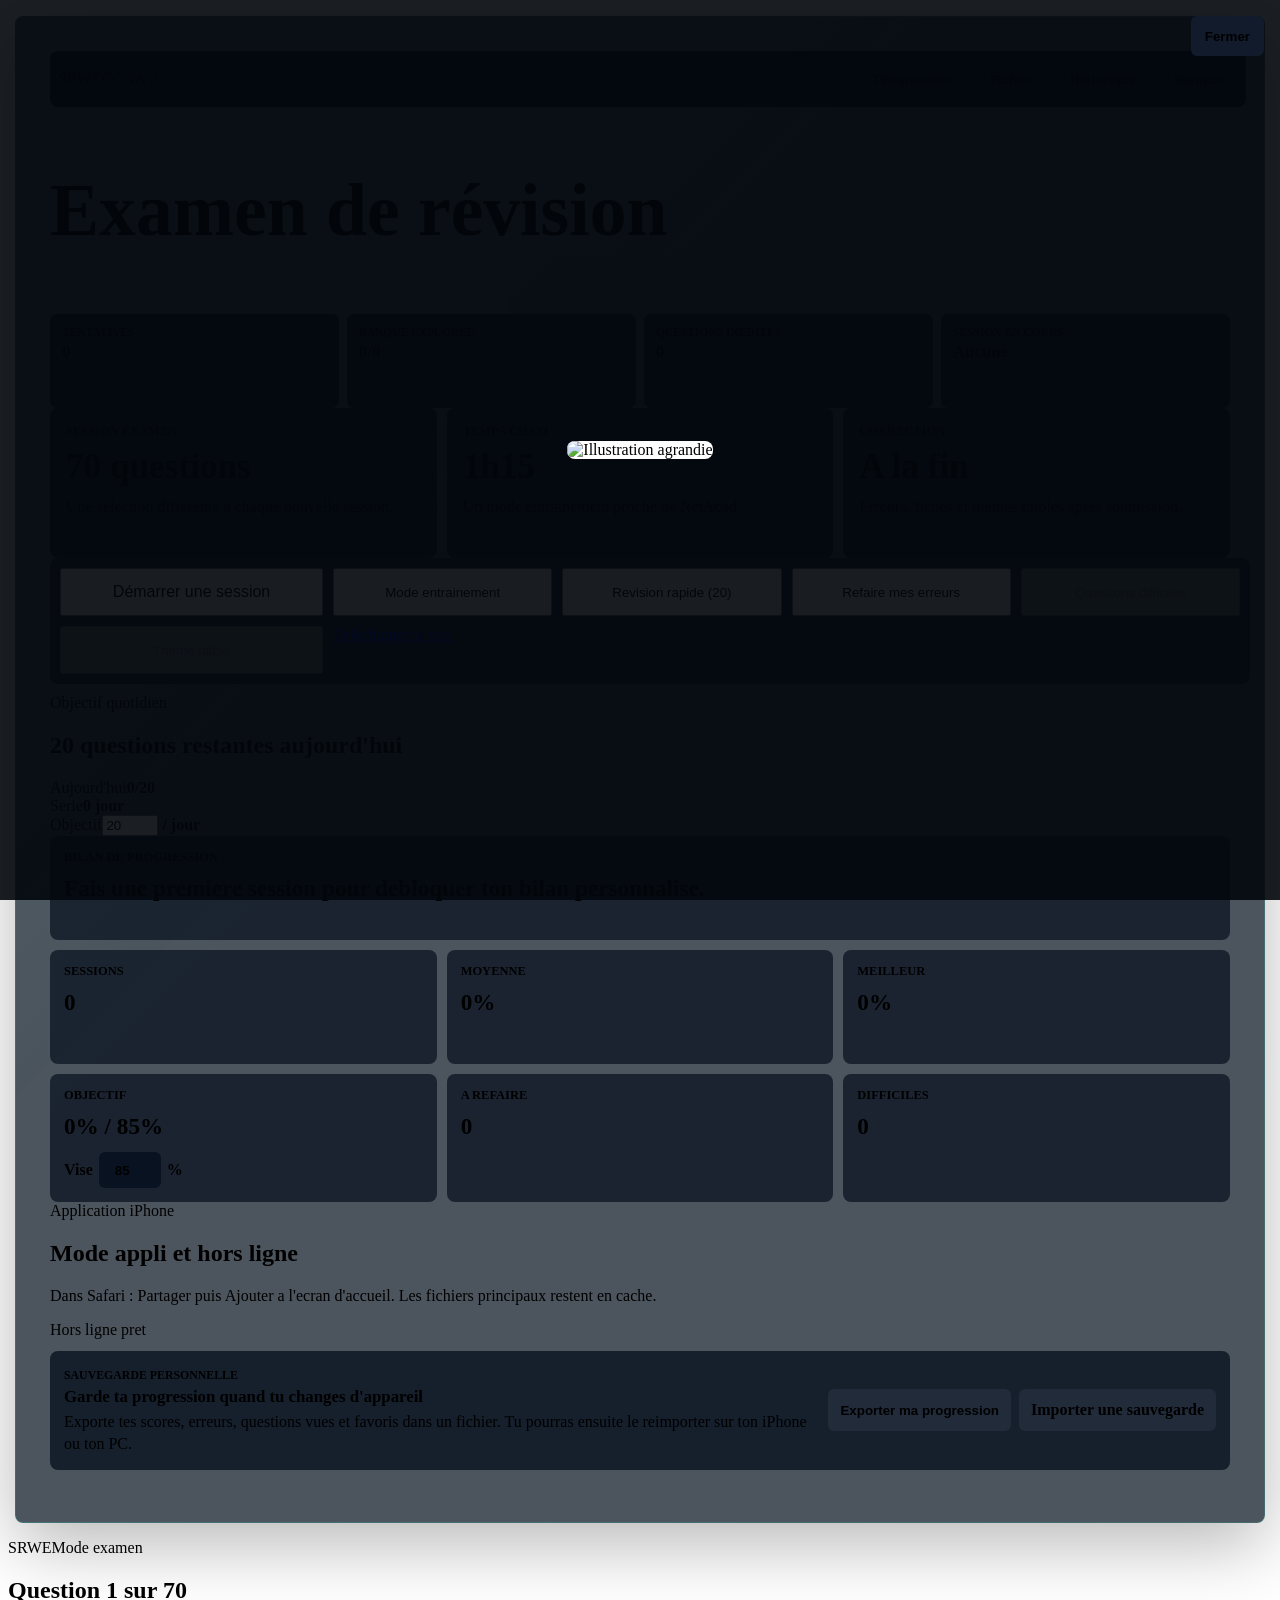
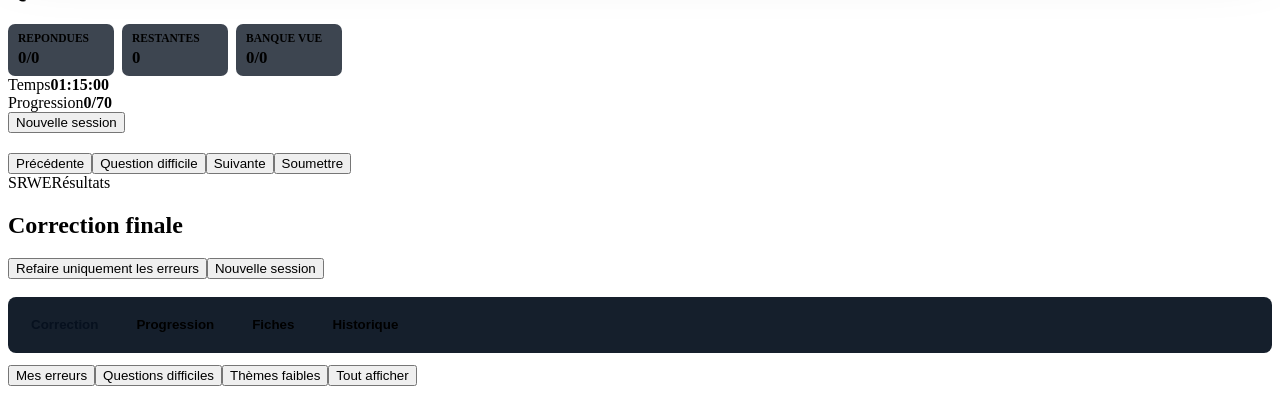
==== index.html @ 2e0839a2 "Force le nouveau calcul fiable du suivi" ====
<!doctype html><html lang="fr"><head><meta charset="utf-8"><meta name="viewport" content="width=device-width, initial-scale=1"><meta name="theme-color" content="#07111f"><meta name="apple-mobile-web-app-capable" content="yes"><meta name="apple-mobile-web-app-title" content="CCNA SRWE"><meta name="apple-mobile-web-app-status-bar-style" content="black-translucent"><title>CCNA 2 SRWE - Examen de r&eacute;vision</title><link rel="manifest" href="site.webmanifest"><link rel="apple-touch-icon" href="icon.svg"><link rel="icon" href="icon.svg" type="image/svg+xml"><link rel="stylesheet" href="styles.css?v=34"><link rel="stylesheet" href="enhance.css?v=34"><link rel="stylesheet" href="ux-polish.css?v=34"><link rel="stylesheet" href="mobile-history.css?v=34"><link rel="stylesheet" href="mobile-fix.css?v=34"><link rel="stylesheet" href="revision-pro.css?v=34"><link rel="stylesheet" href="training-mode.css?v=34"><link rel="stylesheet" href="top-nav.css?v=34"><link rel="stylesheet" href="theme-selector.css?v=34"><link rel="stylesheet" href="home-compact.css?v=34"><link rel="stylesheet" href="progress-dashboard.css?v=34"><link rel="stylesheet" href="exam-tracking.css?v=34"><link rel="stylesheet" href="question-frequency.css?v=34"><link rel="stylesheet" href="old-errors-history.css?v=34"><link rel="stylesheet" href="study-tools.css?v=34"></head><body><main class="app"><section id="startScreen" class="start-screen hidden"><div class="brand-row"><span class="brand-mark">SRWE</span><span>CCNA 2</span></div><h1>Examen de r&eacute;vision</h1><p id="bankSummary" class="muted"></p><div class="start-actions"><button id="startBtn" class="primary-action">D&eacute;marrer une session</button><button id="redoErrorsStartBtn" class="secondary-action">Refaire mes erreurs</button><button id="difficultStartBtn" class="secondary-action">Questions difficiles</button><button id="weakThemeStartBtn" class="secondary-action">Th&egrave;me faible</button><a class="download-action" href="ccna2-srwe-revisions-site.zip" download>T&eacute;l&eacute;charger le site</a></div><div id="learningDashboard" class="learning-dashboard"></div><div id="startHistory" class="history-panel"></div></section><section id="examShell" class="exam-shell hidden"><header class="topbar"><div><div class="brand-row compact"><span class="brand-mark">SRWE</span><span>Mode examen</span></div><h1 id="sessionTitle">Question 1 sur 70</h1><p id="sessionMode" class="mode-line"></p></div><div class="exam-stats" aria-label="Statistiques de session"><div class="stat"><span>Temps</span><strong id="timer">01:15:00</strong></div><div class="stat"><span>Progression</span><strong id="progressText">0/70</strong></div><button id="resetBtn" class="ghost-button">Nouvelle session</button></div></header><div class="progress-track" aria-hidden="true"><div id="progressFill" class="progress-fill"></div></div><div class="layout"><aside class="question-map" aria-label="Navigation des questions"><div id="questionGrid" class="question-grid"></div></aside><article class="question-panel"><div id="questionMeta" class="question-meta"></div><h2 id="questionText" class="question-text"></h2><div id="imageWrap" class="image-wrap"></div><div id="answerArea" class="answer-area"></div></article></div><footer class="bottombar"><button id="prevBtn" class="secondary-action">Pr&eacute;c&eacute;dente</button><button id="difficultBtn" class="flag-button" aria-pressed="false">Question difficile</button><button id="nextBtn" class="secondary-action">Suivante</button><button id="submitBtn" class="primary-action">Soumettre</button></footer></section><section id="resultScreen" class="result-screen hidden"><header class="result-header"><div><div class="brand-row compact"><span class="brand-mark">SRWE</span><span>R&eacute;sultats</span></div><h1>Correction finale</h1></div><div class="result-actions"><button id="redoWrongBtn" class="secondary-action">Refaire uniquement les erreurs</button><button id="newFromResultsBtn" class="primary-action">Nouvelle session</button></div></header><div id="scoreBoard" class="score-board"></div><div id="globalStats" class="theme-stats"></div><div id="themeStats" class="theme-stats"></div><div id="historyPanel" class="history-panel"></div><div class="result-tabs" role="tablist" aria-label="Filtres de correction"><button class="tab-button active" data-filter="wrong">Mes erreurs</button><button class="tab-button" data-filter="difficult">Questions difficiles</button><button class="tab-button" data-filter="themeWeak">Th&egrave;mes faibles</button><button class="tab-button" data-filter="all">Tout afficher</button></div><div id="resultsList" class="results-list"></div></section></main><div id="imageModal" class="image-modal hidden" role="dialog" aria-modal="true" aria-label="Agrandissement de l'illustration"><button id="imageModalClose" class="modal-close">Fermer</button><img id="imageModalImg" alt="Illustration agrandie"></div><script src="questions.js?v=34"></script><script src="app.js?v=34"></script><script src="enhance.js?v=34"></script><script src="launch-fix.js?v=34"></script><script src="home-button.js?v=34"></script><script src="ux-polish.js?v=34"></script><script src="revision-pro.js?v=34"></script><script src="training-mode.js?v=34"></script><script src="top-nav.js?v=34"></script><script src="theme-selector.js?v=34"></script><script src="home-compact.js?v=34"></script><script src="progress-dashboard.js?v=34"></script><script src="coverage-repair.js?v=37"></script><script src="exam-tracking.js?v=37"></script><script src="question-frequency.js?v=37"></script><script src="old-errors-history.js?v=34"></script><script src="study-tools.js?v=35"></script><script src="force-home.js?v=34"></script></body></html>
---- enhance.css ----
.start-screen {
  width: min(1180px, calc(100% - 20px));
  min-height: auto;
  margin: 16px auto;
  padding: clamp(18px, 4vw, 34px);
  align-content: start;
  justify-items: stretch;
  gap: 14px;
  border: 1px solid rgba(42, 212, 199, 0.18);
  border-radius: 8px;
  background:
    linear-gradient(135deg, rgba(42, 212, 199, 0.09), transparent 42%),
    rgba(8, 18, 31, 0.72);
  box-shadow: 0 22px 70px rgba(0, 0, 0, 0.28);
}

.start-screen .brand-row {
  justify-content: space-between;
}

.start-screen h1 {
  max-width: 780px;
  font-size: clamp(2.2rem, 6vw, 4.6rem);
}

.start-screen .muted {
  max-width: 760px;
  font-size: 1.02rem;
  line-height: 1.55;
}

.home-intro {
  display: grid;
  grid-template-columns: repeat(3, minmax(0, 1fr));
  gap: 10px;
  width: 100%;
}

.home-intro-card {
  min-height: 118px;
  padding: 16px;
  border-radius: 8px;
  border: 1px solid var(--line-soft);
  background: rgba(7, 17, 31, 0.78);
}

.home-intro-card span {
  display: block;
  color: var(--accent);
  font-size: 0.78rem;
  font-weight: 900;
  text-transform: uppercase;
}

.home-intro-card strong {
  display: block;
  margin-top: 8px;
  font-size: clamp(1.35rem, 3vw, 2.2rem);
}

.home-intro-card p {
  margin: 8px 0 0;
  color: var(--muted);
  line-height: 1.45;
}

.start-actions {
  display: grid;
  grid-template-columns: minmax(210px, 1.2fr) repeat(4, minmax(150px, 1fr));
  width: 100%;
  gap: 10px;
  padding: 10px;
  border-radius: 8px;
  border: 1px solid var(--line-soft);
  background: rgba(7, 17, 31, 0.62);
}

.start-actions > * {
  justify-content: center;
  min-height: 48px;
}

.start-actions .primary-action {
  font-size: 1rem;
}

.learning-dashboard {
  display: grid;
  grid-template-columns: repeat(3, minmax(0, 1fr));
  gap: 10px;
  width: 100%;
  margin: 0;
}

.learning-dashboard:empty {
  display: none;
}

.dashboard-card {
  min-height: 86px;
  padding: 14px;
  border-radius: 8px;
  background: rgba(14, 22, 36, 0.78);
  border: 1px solid var(--line-soft);
}

.dashboard-card.wide {
  grid-column: 1 / -1;
  min-height: 76px;
}

.dashboard-card span {
  display: block;
  color: var(--muted);
  font-size: 0.78rem;
  font-weight: 800;
  text-transform: uppercase;
}

.dashboard-card strong {
  display: block;
  margin-top: 8px;
  line-height: 1.35;
  font-size: clamp(1rem, 2vw, 1.45rem);
}

.goal-card label {
  display: flex;
  align-items: center;
  gap: 6px;
  margin-top: 10px;
  color: var(--muted);
  font-weight: 800;
}

.goal-card input {
  width: 58px;
  min-height: 34px;
  border-radius: 6px;
  border: 1px solid var(--line);
  color: var(--text);
  background: rgba(7, 17, 31, 0.88);
  text-align: center;
  font-weight: 900;
}

.section-title {
  grid-column: 1 / -1;
  margin: 0 0 4px;
  color: var(--text);
  font-size: 1rem;
  font-weight: 900;
}

.theme-stats .muted {
  grid-column: 1 / -1;
  margin: 0;
}

.history-row {
  grid-template-columns: minmax(150px, 1fr) minmax(110px, 180px) minmax(90px, auto) auto;
}

.study-shell {
  width: 100%;
  margin: 18px 0;
}

.study-nav {
  position: sticky;
  top: 0;
  z-index: 5;
  display: flex;
  gap: 8px;
  padding: 8px;
  margin-bottom: 12px;
  overflow-x: auto;
  border-radius: 8px;
  border: 1px solid var(--line-soft);
  background: rgba(7, 17, 31, 0.94);
  backdrop-filter: blur(12px);
}

.study-nav button {
  min-height: 40px;
  padding: 0 14px;
  border-radius: 6px;
  border: 1px solid transparent;
  color: var(--muted);
  background: transparent;
  font-weight: 900;
  white-space: nowrap;
}

.study-nav button.active {
  color: #07111f;
  background: var(--accent);
}

.study-page {
  display: none;
}

.study-page.active {
  display: block;
}

.study-page > .score-board,
.study-page > .theme-stats,
.study-page > .history-panel {
  width: 100%;
  margin: 0 0 12px;
}

.theme-chart,
.revision-panel {
  width: 100%;
  margin: 12px 0;
  padding: 14px;
  border-radius: 8px;
  background: rgba(8, 18, 31, 0.78);
  border: 1px solid var(--line-soft);
}

.theme-chart-head {
  display: flex;
  align-items: center;
  justify-content: space-between;
  gap: 10px;
  margin-bottom: 10px;
}

.theme-chart-head span {
  color: var(--muted);
  font-weight: 900;
}

.chart-row {
  display: grid;
  grid-template-columns: minmax(130px, 190px) minmax(150px, 1fr) 54px;
  align-items: center;
  gap: 12px;
  padding: 9px 0;
}

.chart-label {
  display: flex;
  justify-content: space-between;
  gap: 8px;
  color: var(--muted);
}

.chart-label strong {
  color: var(--text);
}

.chart-track {
  position: relative;
  height: 12px;
  overflow: hidden;
  border-radius: 999px;
  background: rgba(148, 163, 184, 0.16);
}

.chart-track i,
.chart-track b {
  position: absolute;
  top: 0;
  bottom: 0;
}

.chart-track i {
  left: 0;
  border-radius: inherit;
  background: linear-gradient(90deg, var(--accent), #7dd3fc);
}

.chart-track b {
  width: 2px;
  background: rgba(255, 255, 255, 0.72);
}

.chart-percent {
  text-align: right;
  font-weight: 900;
}

.chart-row.goal-ok .chart-percent {
  color: var(--good);
}

.revision-grid {
  display: grid;
  grid-template-columns: repeat(2, minmax(0, 1fr));
  gap: 10px;
  margin-top: 10px;
}

.revision-card {
  padding: 12px;
  border-radius: 8px;
  border: 1px solid var(--line-soft);
  background: rgba(14, 22, 36, 0.82);
}

.revision-card-head {
  display: flex;
  align-items: center;
  justify-content: space-between;
  gap: 8px;
}

.revision-card-head span {
  display: block;
  color: var(--accent);
  font-size: 0.76rem;
  font-weight: 900;
  text-transform: uppercase;
}

.revision-card-head em {
  padding: 4px 8px;
  border-radius: 999px;
  color: var(--warn);
  background: rgba(255, 204, 102, 0.1);
  font-size: 0.74rem;
  font-style: normal;
  font-weight: 900;
}

.revision-card strong {
  display: block;
  margin-top: 8px;
  line-height: 1.35;
}

.revision-card details {
  margin: 10px 0;
}

.revision-card summary {
  color: var(--muted);
  cursor: pointer;
  font-weight: 900;
}

.revision-card p {
  color: var(--muted);
  line-height: 1.45;
}

.revision-card div {
  display: flex;
  flex-wrap: wrap;
  gap: 8px;
}

.revision-card button {
  min-height: 34px;
  padding: 0 10px;
  border-radius: 6px;
  color: var(--text);
  background: rgba(30, 41, 59, 0.8);
  border: 1px solid var(--line);
  font-weight: 900;
}

.revision-card button.active {
  color: #07111f;
  background: var(--accent);
}

.question-image {
  cursor: zoom-in;
}

.image-modal {
  position: fixed;
  inset: 0;
  z-index: 20;
  display: grid;
  place-items: center;
  padding: 18px;
  background: rgba(3, 7, 13, 0.9);
}

.image-modal img {
  max-width: 96vw;
  max-height: 90vh;
  object-fit: contain;
  background: #fff;
  border-radius: 8px;
}

.modal-close {
  position: fixed;
  top: 16px;
  right: 16px;
  min-height: 40px;
  padding: 0 14px;
  border-radius: 6px;
  color: var(--text);
  background: rgba(18, 29, 45, 0.96);
  border: 1px solid var(--line);
  font-weight: 800;
}

.delete-history {
  min-height: 34px;
  padding: 0 10px;
  border-radius: 6px;
  color: var(--bad);
  background: rgba(255, 122, 144, 0.08);
  border: 1px solid rgba(255, 122, 144, 0.32);
  font-weight: 800;
}

@media (max-width: 980px) {
  .home-intro,
  .start-actions,
  .learning-dashboard {
    grid-template-columns: repeat(2, minmax(0, 1fr));
  }

  .start-actions .primary-action {
    grid-column: 1 / -1;
  }
}

@media (max-width: 660px) {
  .start-screen {
    width: calc(100% - 12px);
    margin: 6px auto;
    padding: 16px;
  }

  .home-intro,
  .start-actions,
  .learning-dashboard {
    grid-template-columns: 1fr;
  }

  .chart-row {
    grid-template-columns: 1fr;
    gap: 6px;
  }

  .chart-label,
  .theme-chart-head {
    align-items: flex-start;
    flex-direction: column;
  }

  .chart-percent {
    text-align: left;
  }

  .revision-grid {
    grid-template-columns: 1fr;
  }

  .study-shell {
    margin-top: 12px;
  }
}
---- top-nav.css ----
.study-shell.nav-relocated {
  margin-top: 10px;
}

.home-topbar {
  position: sticky;
  top: 8px;
  z-index: 20;
  display: flex;
  align-items: center;
  justify-content: space-between;
  gap: 12px;
  width: 100%;
  padding: 8px;
  border: 1px solid var(--line-soft);
  border-radius: 8px;
  background: rgba(7, 17, 31, 0.94);
  backdrop-filter: blur(14px);
}

.home-topbar .brand-row {
  position: static !important;
  top: auto !important;
  z-index: auto !important;
  flex: 0 0 auto;
  justify-content: flex-start;
  min-width: max-content;
  padding: 0 !important;
  border: 0 !important;
  border-radius: 0 !important;
  background: transparent !important;
  backdrop-filter: none !important;
}

.home-topbar .study-nav {
  position: static;
  flex: 1 1 auto;
  justify-content: flex-end;
  width: auto;
  margin: 0;
  padding: 0;
  border: 0;
  background: transparent;
  backdrop-filter: none;
}

.home-topbar .study-nav button {
  touch-action: manipulation;
}

@media (max-width: 660px) {
  .home-topbar {
    top: 5px;
    align-items: flex-start;
    flex-direction: column;
    gap: 8px;
  }

  .home-topbar .study-nav {
    display: grid;
    grid-template-columns: repeat(3, minmax(0, 1fr));
    justify-content: stretch;
    width: 100%;
    gap: 6px;
    overflow: visible;
  }

  .home-topbar .study-nav button {
    min-height: 42px;
    padding: 0 8px;
    font-size: 0.82rem;
    text-align: center;
  }
}

@media (max-width: 390px) {
  .home-topbar .study-nav {
    grid-template-columns: repeat(2, minmax(0, 1fr));
  }
}
---- exam-tracking.css ----
.attempt-overview,
.tracking-exam-stats {
  display: flex;
  flex-wrap: wrap;
  gap: 8px;
}

.attempt-overview {
  width: 100%;
}

.tracking-card,
.tracking-mini {
  border: 1px solid var(--line-soft);
  border-radius: 7px;
  background: rgba(7, 17, 31, 0.78);
}

.tracking-card {
  flex: 1 1 160px;
  min-height: 70px;
  padding: 12px;
}

.tracking-mini {
  min-width: 86px;
  padding: 8px 10px;
}

.tracking-card span,
.tracking-mini span {
  display: block;
  color: var(--muted);
  font-size: 0.72rem;
  font-weight: 800;
  text-transform: uppercase;
}

.tracking-card strong,
.tracking-mini strong {
  display: block;
  margin-top: 4px;
  color: var(--text);
  font-size: 1.05rem;
}

.tracking-card.warning strong,
.tracking-mini.warning strong {
  color: var(--warn);
}

.tracking-card.complete strong,
.tracking-mini.complete strong {
  color: var(--good);
}

@media (max-width: 660px) {
  .attempt-overview {
    display: grid;
    grid-template-columns: repeat(2, minmax(0, 1fr));
  }

  .tracking-card {
    min-height: 62px;
  }

  .tracking-exam-stats {
    width: 100%;
    display: grid;
    grid-template-columns: repeat(3, minmax(0, 1fr));
  }

  .tracking-mini {
    min-width: 0;
    padding: 7px;
  }
}
---- question-frequency.css ----
.question-frequency-panel {
  margin-bottom: 12px;
  padding: 14px;
  border: 1px solid var(--line-soft);
  border-radius: 8px;
  background: rgba(7, 17, 31, 0.78);
}

.frequency-head,
.frequency-row {
  display: grid;
  gap: 10px;
  align-items: center;
}

.frequency-head { grid-template-columns: 1fr auto; }
.frequency-head span,
.frequency-head strong { display: block; }
.frequency-head span,
.frequency-row > span {
  color: var(--accent);
  font-size: 0.72rem;
  font-weight: 900;
  text-transform: uppercase;
}
.frequency-head b,
.frequency-row b,
.bank-view-count { color: var(--warn); }
.frequency-head b,
.frequency-row b {
  font-size: 0.8rem;
  white-space: nowrap;
}
.question-frequency-panel p {
  margin: 8px 0;
  color: var(--muted);
}
.frequency-list {
  display: grid;
  gap: 6px;
}
.frequency-row {
  grid-template-columns: 44px 1fr auto;
  padding: 9px;
  border: 1px solid var(--line-soft);
  border-radius: 6px;
  background: rgba(14, 22, 36, 0.76);
}
.frequency-row strong {
  font-size: 0.86rem;
  line-height: 1.3;
}
@media (max-width: 660px) {
  .frequency-head,
  .frequency-row { grid-template-columns: 1fr; }
}
---- old-errors-history.css ----
.show-old-errors,.redo-old-errors{min-height:36px;padding:0 11px;border:1px solid var(--line);border-radius:6px;color:var(--text);background:rgba(147,165,189,.09);font-weight:900}.show-old-errors:disabled{color:var(--muted);opacity:.7}.old-errors-details{display:grid;gap:9px;margin:0 0 10px;padding:12px;border:1px solid rgba(255,111,135,.28);border-radius:7px;background:rgba(7,17,31,.82)}.old-errors-details.hidden{display:none}.old-errors-list{display:grid;gap:8px}.old-error-card{padding:10px;border:1px solid var(--line-soft);border-radius:6px;background:rgba(14,22,36,.78)}.old-error-card span{display:block;color:var(--accent);font-size:.72rem;font-weight:900;text-transform:uppercase}.old-error-card strong,.old-error-card p{display:block;margin:6px 0 0;line-height:1.4}.old-error-card p{color:var(--muted)}.redo-old-errors{justify-self:start;color:#061016;background:var(--accent)}@media(max-width:660px){.show-old-errors,.redo-old-errors{width:100%}}
---- study-tools.css ----
.progress-transfer-panel{display:flex;align-items:center;justify-content:space-between;gap:14px;margin-top:12px;padding:14px;border:1px solid var(--line-soft);border-radius:8px;background:rgba(7,17,31,.78)}.progress-transfer-panel span{color:var(--accent);font-size:.74rem;font-weight:900;text-transform:uppercase}.progress-transfer-panel h2{margin:4px 0;font-size:1.05rem}.progress-transfer-panel p{margin:0;color:var(--muted);line-height:1.4}.progress-transfer-actions{display:flex;flex:0 0 auto;flex-wrap:wrap;gap:8px}.export-progress,.import-progress,.unseen-action{display:inline-flex;align-items:center;justify-content:center;min-height:42px;padding:0 12px;border:1px solid var(--line);border-radius:6px;color:var(--text);background:rgba(147,165,189,.09);font-weight:900;cursor:pointer}.unseen-action{color:#061016;border-color:var(--warn);background:var(--warn)}.import-progress input{display:none}@media(max-width:660px){.progress-transfer-panel,.progress-transfer-actions{align-items:stretch;flex-direction:column}.export-progress,.import-progress,.unseen-action{width:100%}}
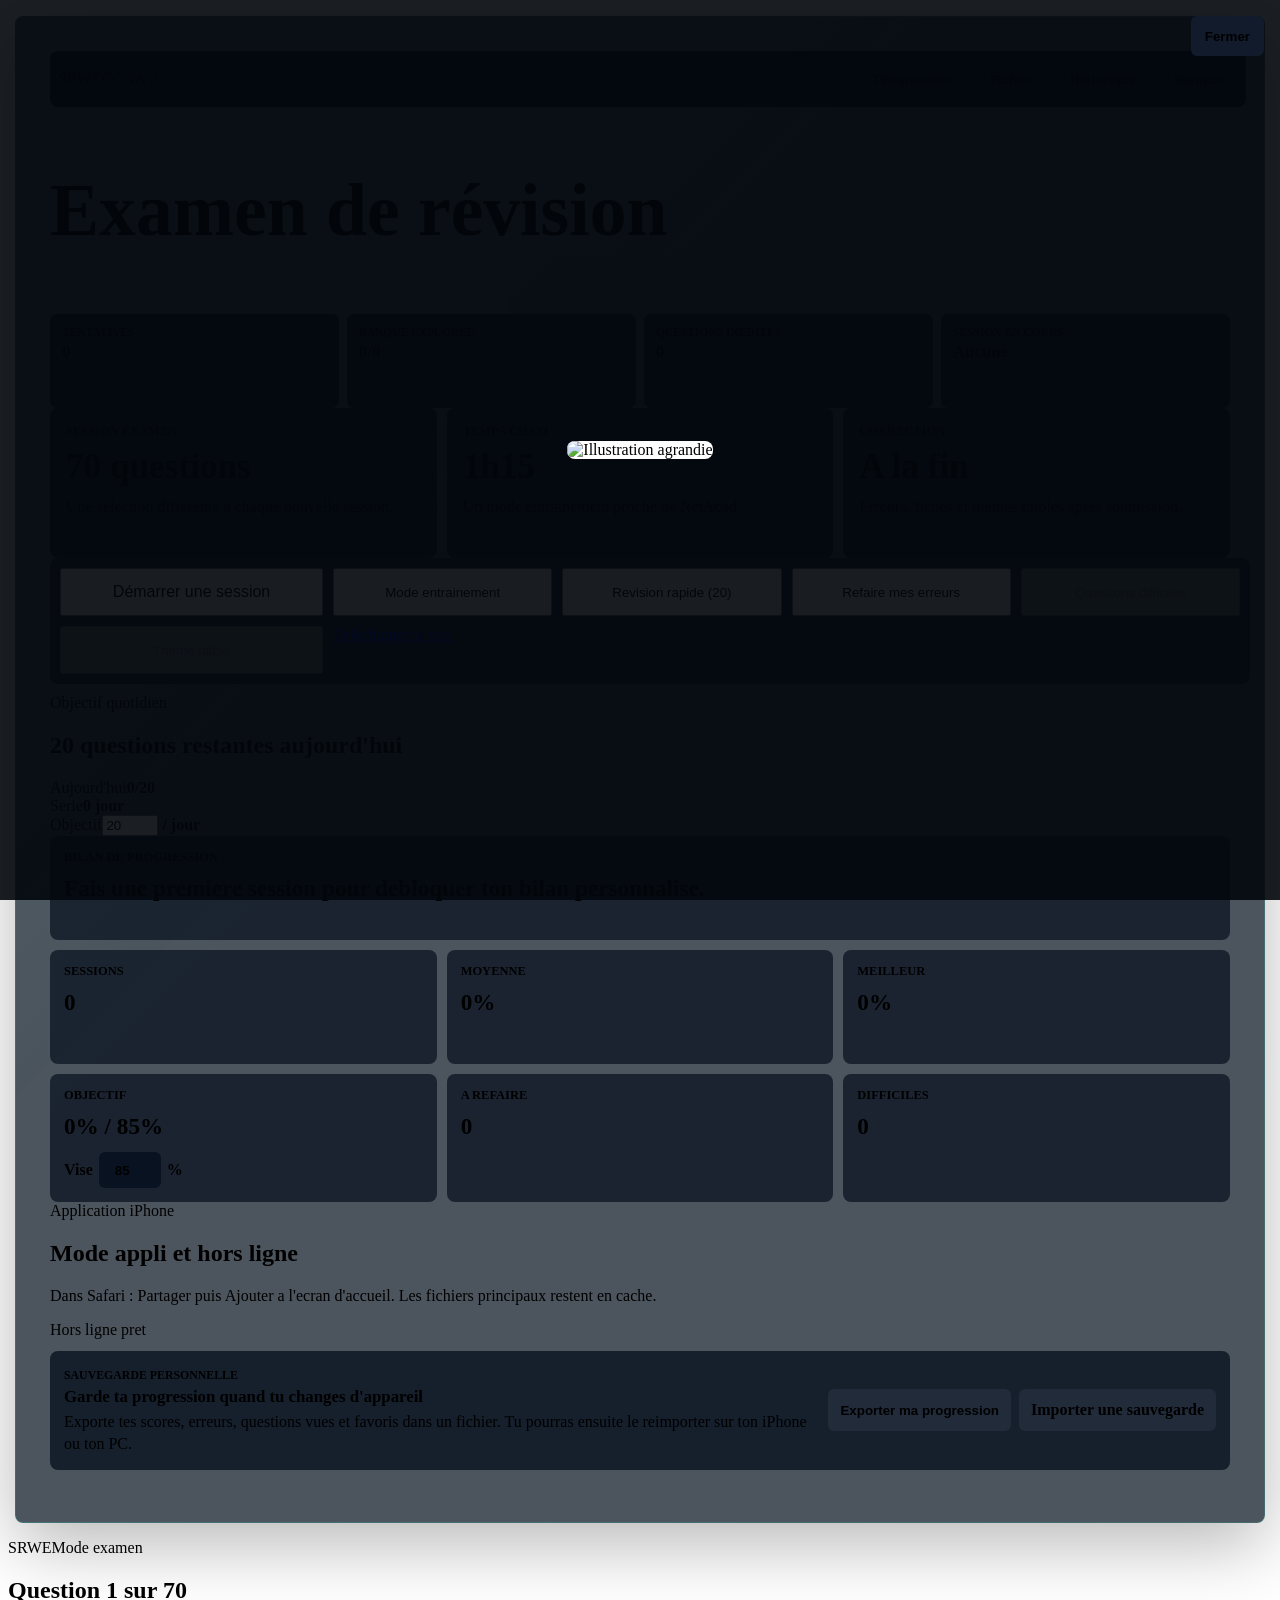
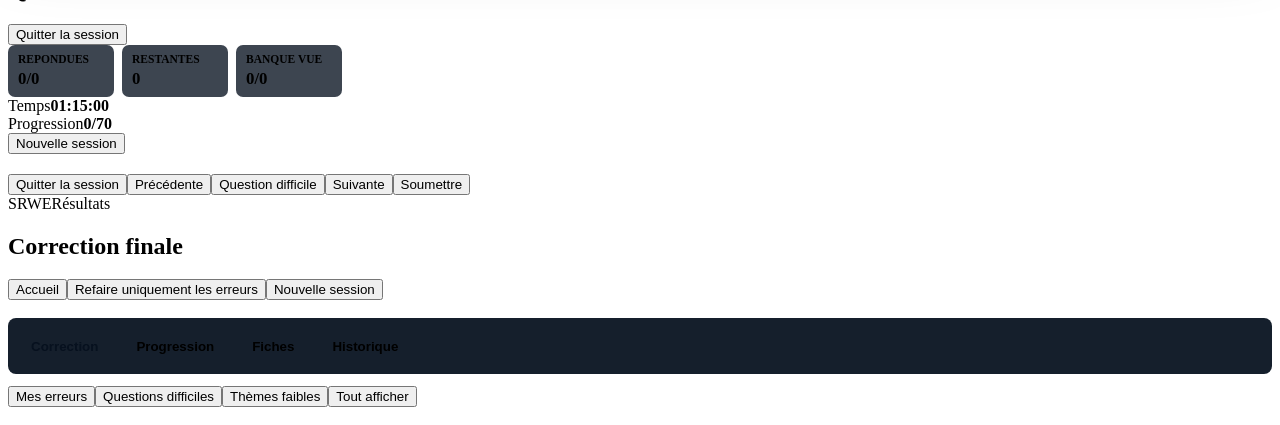
==== commit 7137402a: "Publie la version 40 du suivi des reponses" ====
--- a/index.html
+++ b/index.html
@@ -1 +1 @@
-<!doctype html><html lang="fr"><head><meta charset="utf-8"><meta name="viewport" content="width=device-width, initial-scale=1"><meta name="theme-color" content="#07111f"><meta name="apple-mobile-web-app-capable" content="yes"><meta name="apple-mobile-web-app-title" content="CCNA SRWE"><meta name="apple-mobile-web-app-status-bar-style" content="black-translucent"><title>CCNA 2 SRWE - Examen de r&eacute;vision</title><link rel="manifest" href="site.webmanifest"><link rel="apple-touch-icon" href="icon.svg"><link rel="icon" href="icon.svg" type="image/svg+xml"><link rel="stylesheet" href="styles.css?v=34"><link rel="stylesheet" href="enhance.css?v=34"><link rel="stylesheet" href="ux-polish.css?v=34"><link rel="stylesheet" href="mobile-history.css?v=34"><link rel="stylesheet" href="mobile-fix.css?v=34"><link rel="stylesheet" href="revision-pro.css?v=34"><link rel="stylesheet" href="training-mode.css?v=34"><link rel="stylesheet" href="top-nav.css?v=34"><link rel="stylesheet" href="theme-selector.css?v=34"><link rel="stylesheet" href="home-compact.css?v=34"><link rel="stylesheet" href="progress-dashboard.css?v=34"><link rel="stylesheet" href="exam-tracking.css?v=34"><link rel="stylesheet" href="question-frequency.css?v=34"><link rel="stylesheet" href="old-errors-history.css?v=34"><link rel="stylesheet" href="study-tools.css?v=34"></head><body><main class="app"><section id="startScreen" class="start-screen hidden"><div class="brand-row"><span class="brand-mark">SRWE</span><span>CCNA 2</span></div><h1>Examen de r&eacute;vision</h1><p id="bankSummary" class="muted"></p><div class="start-actions"><button id="startBtn" class="primary-action">D&eacute;marrer une session</button><button id="redoErrorsStartBtn" class="secondary-action">Refaire mes erreurs</button><button id="difficultStartBtn" class="secondary-action">Questions difficiles</button><button id="weakThemeStartBtn" class="secondary-action">Th&egrave;me faible</button><a class="download-action" href="ccna2-srwe-revisions-site.zip" download>T&eacute;l&eacute;charger le site</a></div><div id="learningDashboard" class="learning-dashboard"></div><div id="startHistory" class="history-panel"></div></section><section id="examShell" class="exam-shell hidden"><header class="topbar"><div><div class="brand-row compact"><span class="brand-mark">SRWE</span><span>Mode examen</span></div><h1 id="sessionTitle">Question 1 sur 70</h1><p id="sessionMode" class="mode-line"></p></div><div class="exam-stats" aria-label="Statistiques de session"><div class="stat"><span>Temps</span><strong id="timer">01:15:00</strong></div><div class="stat"><span>Progression</span><strong id="progressText">0/70</strong></div><button id="resetBtn" class="ghost-button">Nouvelle session</button></div></header><div class="progress-track" aria-hidden="true"><div id="progressFill" class="progress-fill"></div></div><div class="layout"><aside class="question-map" aria-label="Navigation des questions"><div id="questionGrid" class="question-grid"></div></aside><article class="question-panel"><div id="questionMeta" class="question-meta"></div><h2 id="questionText" class="question-text"></h2><div id="imageWrap" class="image-wrap"></div><div id="answerArea" class="answer-area"></div></article></div><footer class="bottombar"><button id="prevBtn" class="secondary-action">Pr&eacute;c&eacute;dente</button><button id="difficultBtn" class="flag-button" aria-pressed="false">Question difficile</button><button id="nextBtn" class="secondary-action">Suivante</button><button id="submitBtn" class="primary-action">Soumettre</button></footer></section><section id="resultScreen" class="result-screen hidden"><header class="result-header"><div><div class="brand-row compact"><span class="brand-mark">SRWE</span><span>R&eacute;sultats</span></div><h1>Correction finale</h1></div><div class="result-actions"><button id="redoWrongBtn" class="secondary-action">Refaire uniquement les erreurs</button><button id="newFromResultsBtn" class="primary-action">Nouvelle session</button></div></header><div id="scoreBoard" class="score-board"></div><div id="globalStats" class="theme-stats"></div><div id="themeStats" class="theme-stats"></div><div id="historyPanel" class="history-panel"></div><div class="result-tabs" role="tablist" aria-label="Filtres de correction"><button class="tab-button active" data-filter="wrong">Mes erreurs</button><button class="tab-button" data-filter="difficult">Questions difficiles</button><button class="tab-button" data-filter="themeWeak">Th&egrave;mes faibles</button><button class="tab-button" data-filter="all">Tout afficher</button></div><div id="resultsList" class="results-list"></div></section></main><div id="imageModal" class="image-modal hidden" role="dialog" aria-modal="true" aria-label="Agrandissement de l'illustration"><button id="imageModalClose" class="modal-close">Fermer</button><img id="imageModalImg" alt="Illustration agrandie"></div><script src="questions.js?v=34"></script><script src="app.js?v=34"></script><script src="enhance.js?v=34"></script><script src="launch-fix.js?v=34"></script><script src="home-button.js?v=34"></script><script src="ux-polish.js?v=34"></script><script src="revision-pro.js?v=34"></script><script src="training-mode.js?v=34"></script><script src="top-nav.js?v=34"></script><script src="theme-selector.js?v=34"></script><script src="home-compact.js?v=34"></script><script src="progress-dashboard.js?v=34"></script><script src="coverage-repair.js?v=37"></script><script src="exam-tracking.js?v=37"></script><script src="question-frequency.js?v=37"></script><script src="old-errors-history.js?v=34"></script><script src="study-tools.js?v=35"></script><script src="force-home.js?v=34"></script></body></html>+<!doctype html><html lang="fr"><head><meta charset="utf-8"><meta name="viewport" content="width=device-width, initial-scale=1"><meta name="theme-color" content="#07111f"><meta name="apple-mobile-web-app-capable" content="yes"><meta name="apple-mobile-web-app-title" content="CCNA SRWE"><meta name="apple-mobile-web-app-status-bar-style" content="black-translucent"><title>CCNA 2 SRWE - Examen de r&eacute;vision</title><link rel="manifest" href="site.webmanifest"><link rel="apple-touch-icon" href="icon.svg"><link rel="icon" href="icon.svg" type="image/svg+xml"><link rel="stylesheet" href="styles.css?v=34"><link rel="stylesheet" href="enhance.css?v=34"><link rel="stylesheet" href="ux-polish.css?v=34"><link rel="stylesheet" href="mobile-history.css?v=34"><link rel="stylesheet" href="mobile-fix.css?v=34"><link rel="stylesheet" href="revision-pro.css?v=34"><link rel="stylesheet" href="training-mode.css?v=34"><link rel="stylesheet" href="top-nav.css?v=34"><link rel="stylesheet" href="theme-selector.css?v=34"><link rel="stylesheet" href="home-compact.css?v=34"><link rel="stylesheet" href="progress-dashboard.css?v=34"><link rel="stylesheet" href="exam-tracking.css?v=34"><link rel="stylesheet" href="question-frequency.css?v=34"><link rel="stylesheet" href="old-errors-history.css?v=34"><link rel="stylesheet" href="study-tools.css?v=34"><link rel="stylesheet" href="mastery-tracking.css?v=38"></head><body><main class="app"><section id="startScreen" class="start-screen hidden"><div class="brand-row"><span class="brand-mark">SRWE</span><span>CCNA 2</span></div><h1>Examen de r&eacute;vision</h1><p id="bankSummary" class="muted"></p><div class="start-actions"><button id="startBtn" class="primary-action">D&eacute;marrer une session</button><button id="redoErrorsStartBtn" class="secondary-action">Refaire mes erreurs</button><button id="difficultStartBtn" class="secondary-action">Questions difficiles</button><button id="weakThemeStartBtn" class="secondary-action">Th&egrave;me faible</button><a class="download-action" href="ccna2-srwe-revisions-site.zip" download>T&eacute;l&eacute;charger le site</a></div><div id="learningDashboard" class="learning-dashboard"></div><div id="startHistory" class="history-panel"></div></section><section id="examShell" class="exam-shell hidden"><header class="topbar"><div><div class="brand-row compact"><span class="brand-mark">SRWE</span><span>Mode examen</span></div><h1 id="sessionTitle">Question 1 sur 70</h1><p id="sessionMode" class="mode-line"></p></div><div class="exam-stats" aria-label="Statistiques de session"><div class="stat"><span>Temps</span><strong id="timer">01:15:00</strong></div><div class="stat"><span>Progression</span><strong id="progressText">0/70</strong></div><button id="resetBtn" class="ghost-button">Nouvelle session</button></div></header><div class="progress-track" aria-hidden="true"><div id="progressFill" class="progress-fill"></div></div><div class="layout"><aside class="question-map" aria-label="Navigation des questions"><div id="questionGrid" class="question-grid"></div></aside><article class="question-panel"><div id="questionMeta" class="question-meta"></div><h2 id="questionText" class="question-text"></h2><div id="imageWrap" class="image-wrap"></div><div id="answerArea" class="answer-area"></div></article></div><footer class="bottombar"><button id="prevBtn" class="secondary-action">Pr&eacute;c&eacute;dente</button><button id="difficultBtn" class="flag-button" aria-pressed="false">Question difficile</button><button id="nextBtn" class="secondary-action">Suivante</button><button id="submitBtn" class="primary-action">Soumettre</button></footer></section><section id="resultScreen" class="result-screen hidden"><header class="result-header"><div><div class="brand-row compact"><span class="brand-mark">SRWE</span><span>R&eacute;sultats</span></div><h1>Correction finale</h1></div><div class="result-actions"><button id="redoWrongBtn" class="secondary-action">Refaire uniquement les erreurs</button><button id="newFromResultsBtn" class="primary-action">Nouvelle session</button></div></header><div id="scoreBoard" class="score-board"></div><div id="globalStats" class="theme-stats"></div><div id="themeStats" class="theme-stats"></div><div id="historyPanel" class="history-panel"></div><div class="result-tabs" role="tablist" aria-label="Filtres de correction"><button class="tab-button active" data-filter="wrong">Mes erreurs</button><button class="tab-button" data-filter="difficult">Questions difficiles</button><button class="tab-button" data-filter="themeWeak">Th&egrave;mes faibles</button><button class="tab-button" data-filter="all">Tout afficher</button></div><div id="resultsList" class="results-list"></div></section></main><div id="imageModal" class="image-modal hidden" role="dialog" aria-modal="true" aria-label="Agrandissement de l'illustration"><button id="imageModalClose" class="modal-close">Fermer</button><img id="imageModalImg" alt="Illustration agrandie"></div><script src="questions.js?v=34"></script><script src="app.js?v=34"></script><script src="enhance.js?v=34"></script><script src="launch-fix.js?v=34"></script><script src="home-button.js?v=40"></script><script src="ux-polish.js?v=34"></script><script src="revision-pro.js?v=34"></script><script src="training-mode.js?v=34"></script><script src="top-nav.js?v=34"></script><script src="theme-selector.js?v=34"></script><script src="home-compact.js?v=34"></script><script src="progress-dashboard.js?v=34"></script><script src="coverage-repair.js?v=40"></script><script src="mastery-tracking.js?v=40"></script><script src="exam-tracking.js?v=40"></script><script src="question-frequency.js?v=40"></script><script src="old-errors-history.js?v=34"></script><script src="study-tools.js?v=40"></script><script src="force-home.js?v=34"></script></body></html>
--- a/mastery-tracking.css
+++ b/mastery-tracking.css
@@ -0,0 +1 @@
+.mastery-panel,.exact-tracking-panel{margin-top:14px;padding:14px;border:1px solid var(--line-soft);border-radius:8px;background:rgba(7,17,31,.76)}.mastery-kicker{color:var(--accent);font-size:.74rem;font-weight:900;text-transform:uppercase}.mastery-panel h2{margin:5px 0;font-size:1.1rem}.mastery-panel p{margin:0;color:var(--muted)}.mastery-grid{display:grid;grid-template-columns:repeat(5,minmax(0,1fr));gap:8px;margin-top:12px}.mastery-card{min-height:76px;padding:10px;border:1px solid var(--line-soft);border-radius:7px;background:rgba(147,165,189,.06)}.mastery-card span,.exact-tracking-panel span{display:block;color:var(--muted);font-size:.78rem;font-weight:800}.mastery-card strong{display:block;margin-top:8px;font-size:1.45rem}.mastery-card.failed strong{color:#ff7186}.mastery-card.success strong{color:#ffd166}.mastery-card.mastered strong{color:#58d68d}.exact-tracking-panel{display:flex;align-items:center;justify-content:space-between;gap:12px}.exact-tracking-panel strong{color:var(--accent)}@media(max-width:760px){.mastery-grid{grid-template-columns:repeat(2,minmax(0,1fr))}.exact-tracking-panel{align-items:flex-start;flex-direction:column}}
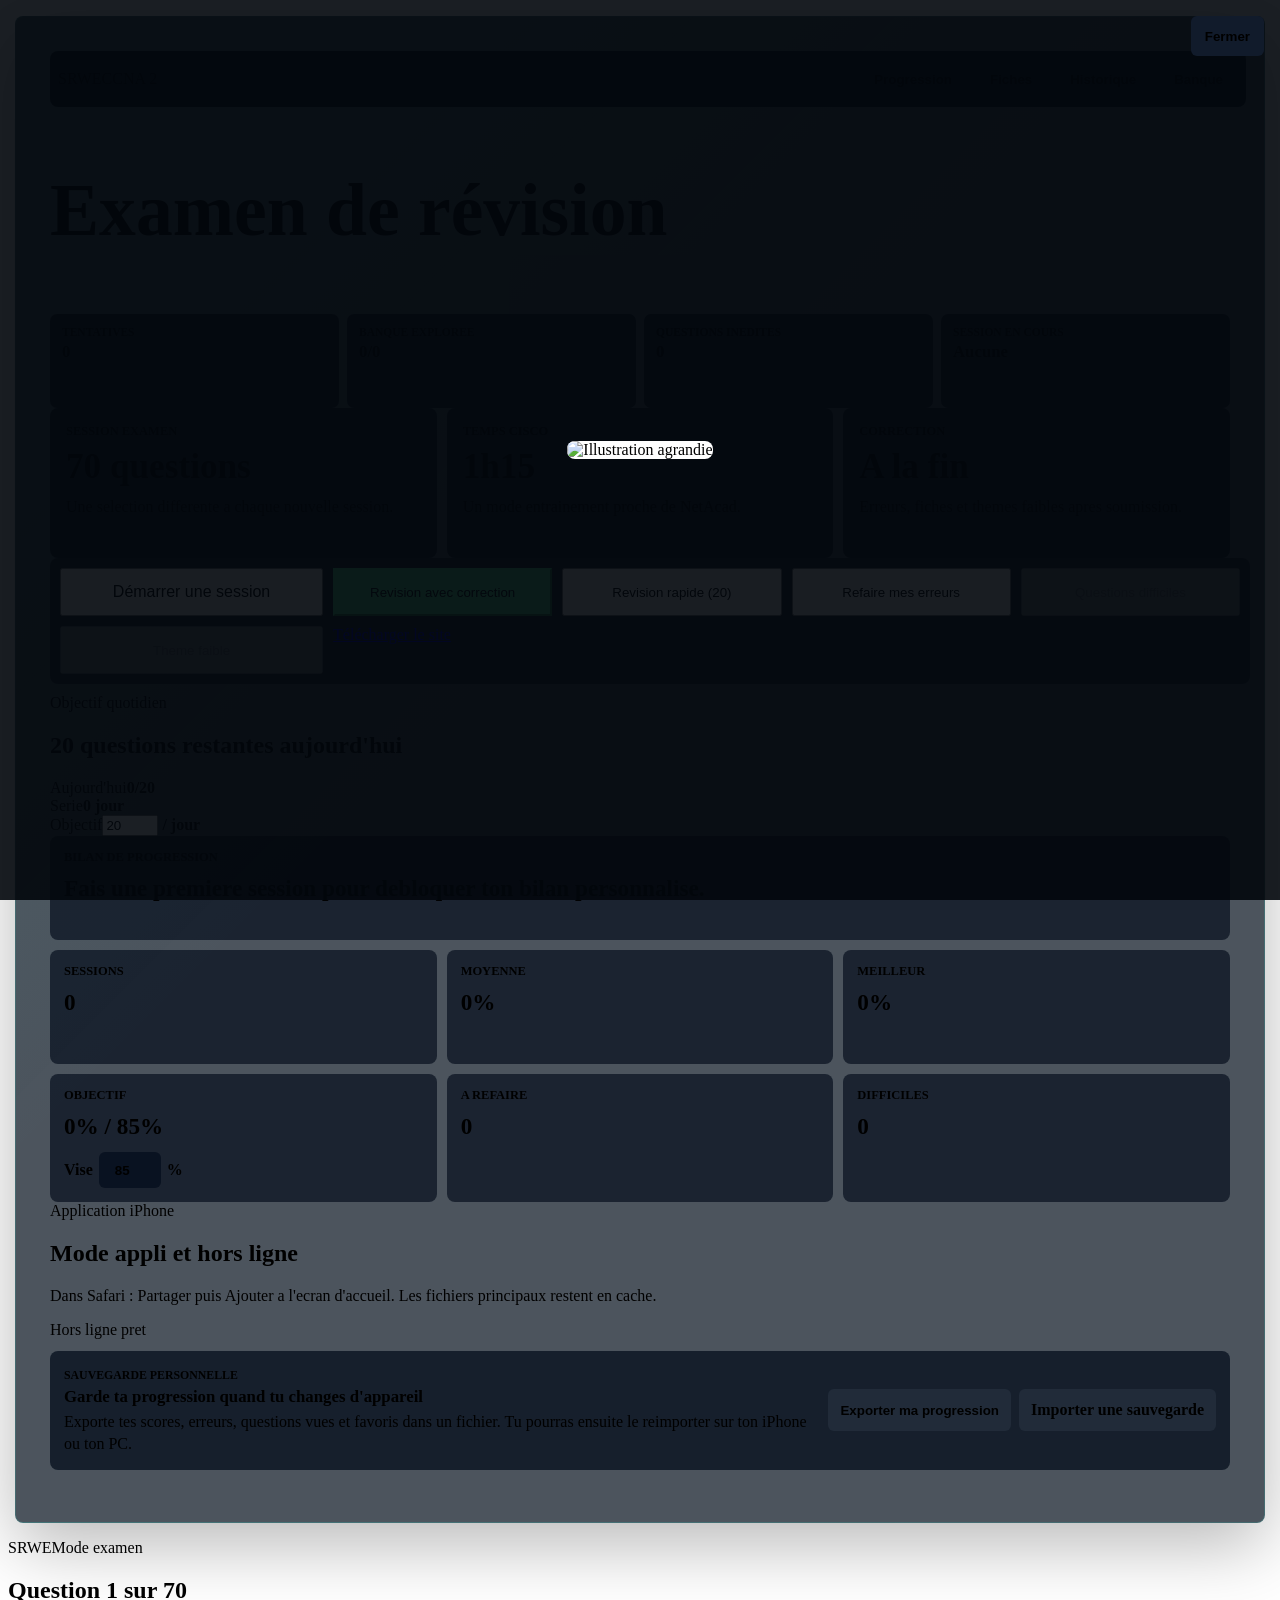
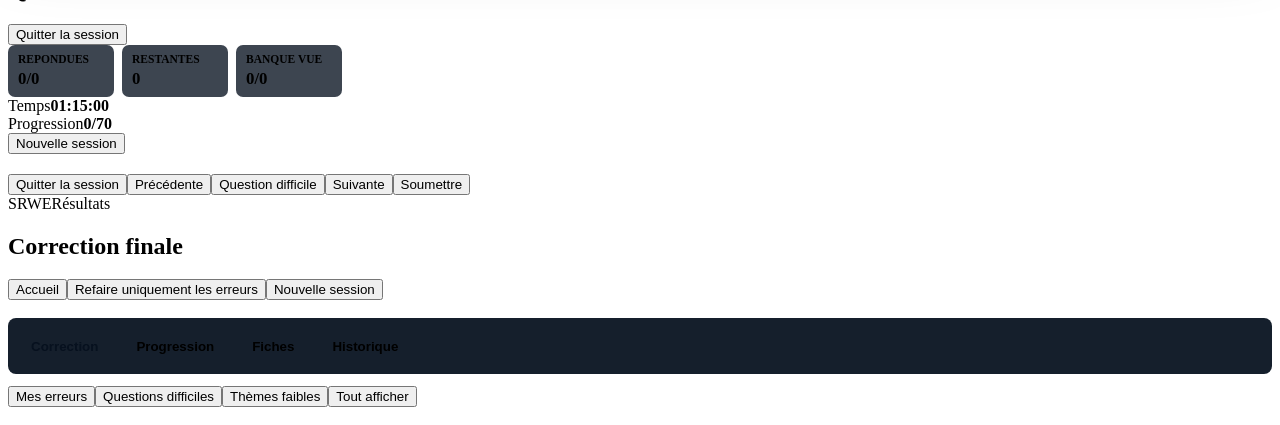
==== commit 99d5fd7f: "Load correction mode v41" ====
--- a/index.html
+++ b/index.html
@@ -1 +1 @@
-<!doctype html><html lang="fr"><head><meta charset="utf-8"><meta name="viewport" content="width=device-width, initial-scale=1"><meta name="theme-color" content="#07111f"><meta name="apple-mobile-web-app-capable" content="yes"><meta name="apple-mobile-web-app-title" content="CCNA SRWE"><meta name="apple-mobile-web-app-status-bar-style" content="black-translucent"><title>CCNA 2 SRWE - Examen de r&eacute;vision</title><link rel="manifest" href="site.webmanifest"><link rel="apple-touch-icon" href="icon.svg"><link rel="icon" href="icon.svg" type="image/svg+xml"><link rel="stylesheet" href="styles.css?v=34"><link rel="stylesheet" href="enhance.css?v=34"><link rel="stylesheet" href="ux-polish.css?v=34"><link rel="stylesheet" href="mobile-history.css?v=34"><link rel="stylesheet" href="mobile-fix.css?v=34"><link rel="stylesheet" href="revision-pro.css?v=34"><link rel="stylesheet" href="training-mode.css?v=34"><link rel="stylesheet" href="top-nav.css?v=34"><link rel="stylesheet" href="theme-selector.css?v=34"><link rel="stylesheet" href="home-compact.css?v=34"><link rel="stylesheet" href="progress-dashboard.css?v=34"><link rel="stylesheet" href="exam-tracking.css?v=34"><link rel="stylesheet" href="question-frequency.css?v=34"><link rel="stylesheet" href="old-errors-history.css?v=34"><link rel="stylesheet" href="study-tools.css?v=34"><link rel="stylesheet" href="mastery-tracking.css?v=38"></head><body><main class="app"><section id="startScreen" class="start-screen hidden"><div class="brand-row"><span class="brand-mark">SRWE</span><span>CCNA 2</span></div><h1>Examen de r&eacute;vision</h1><p id="bankSummary" class="muted"></p><div class="start-actions"><button id="startBtn" class="primary-action">D&eacute;marrer une session</button><button id="redoErrorsStartBtn" class="secondary-action">Refaire mes erreurs</button><button id="difficultStartBtn" class="secondary-action">Questions difficiles</button><button id="weakThemeStartBtn" class="secondary-action">Th&egrave;me faible</button><a class="download-action" href="ccna2-srwe-revisions-site.zip" download>T&eacute;l&eacute;charger le site</a></div><div id="learningDashboard" class="learning-dashboard"></div><div id="startHistory" class="history-panel"></div></section><section id="examShell" class="exam-shell hidden"><header class="topbar"><div><div class="brand-row compact"><span class="brand-mark">SRWE</span><span>Mode examen</span></div><h1 id="sessionTitle">Question 1 sur 70</h1><p id="sessionMode" class="mode-line"></p></div><div class="exam-stats" aria-label="Statistiques de session"><div class="stat"><span>Temps</span><strong id="timer">01:15:00</strong></div><div class="stat"><span>Progression</span><strong id="progressText">0/70</strong></div><button id="resetBtn" class="ghost-button">Nouvelle session</button></div></header><div class="progress-track" aria-hidden="true"><div id="progressFill" class="progress-fill"></div></div><div class="layout"><aside class="question-map" aria-label="Navigation des questions"><div id="questionGrid" class="question-grid"></div></aside><article class="question-panel"><div id="questionMeta" class="question-meta"></div><h2 id="questionText" class="question-text"></h2><div id="imageWrap" class="image-wrap"></div><div id="answerArea" class="answer-area"></div></article></div><footer class="bottombar"><button id="prevBtn" class="secondary-action">Pr&eacute;c&eacute;dente</button><button id="difficultBtn" class="flag-button" aria-pressed="false">Question difficile</button><button id="nextBtn" class="secondary-action">Suivante</button><button id="submitBtn" class="primary-action">Soumettre</button></footer></section><section id="resultScreen" class="result-screen hidden"><header class="result-header"><div><div class="brand-row compact"><span class="brand-mark">SRWE</span><span>R&eacute;sultats</span></div><h1>Correction finale</h1></div><div class="result-actions"><button id="redoWrongBtn" class="secondary-action">Refaire uniquement les erreurs</button><button id="newFromResultsBtn" class="primary-action">Nouvelle session</button></div></header><div id="scoreBoard" class="score-board"></div><div id="globalStats" class="theme-stats"></div><div id="themeStats" class="theme-stats"></div><div id="historyPanel" class="history-panel"></div><div class="result-tabs" role="tablist" aria-label="Filtres de correction"><button class="tab-button active" data-filter="wrong">Mes erreurs</button><button class="tab-button" data-filter="difficult">Questions difficiles</button><button class="tab-button" data-filter="themeWeak">Th&egrave;mes faibles</button><button class="tab-button" data-filter="all">Tout afficher</button></div><div id="resultsList" class="results-list"></div></section></main><div id="imageModal" class="image-modal hidden" role="dialog" aria-modal="true" aria-label="Agrandissement de l'illustration"><button id="imageModalClose" class="modal-close">Fermer</button><img id="imageModalImg" alt="Illustration agrandie"></div><script src="questions.js?v=34"></script><script src="app.js?v=34"></script><script src="enhance.js?v=34"></script><script src="launch-fix.js?v=34"></script><script src="home-button.js?v=40"></script><script src="ux-polish.js?v=34"></script><script src="revision-pro.js?v=34"></script><script src="training-mode.js?v=34"></script><script src="top-nav.js?v=34"></script><script src="theme-selector.js?v=34"></script><script src="home-compact.js?v=34"></script><script src="progress-dashboard.js?v=34"></script><script src="coverage-repair.js?v=40"></script><script src="mastery-tracking.js?v=40"></script><script src="exam-tracking.js?v=40"></script><script src="question-frequency.js?v=40"></script><script src="old-errors-history.js?v=34"></script><script src="study-tools.js?v=40"></script><script src="force-home.js?v=34"></script></body></html>+<!doctype html><html lang="fr"><head><meta charset="utf-8"><meta name="viewport" content="width=device-width, initial-scale=1"><meta name="theme-color" content="#07111f"><meta name="apple-mobile-web-app-capable" content="yes"><meta name="apple-mobile-web-app-title" content="CCNA SRWE"><meta name="apple-mobile-web-app-status-bar-style" content="black-translucent"><title>CCNA 2 SRWE - Examen de r&eacute;vision</title><link rel="manifest" href="site.webmanifest"><link rel="apple-touch-icon" href="icon.svg"><link rel="icon" href="icon.svg" type="image/svg+xml"><link rel="stylesheet" href="styles.css?v=34"><link rel="stylesheet" href="enhance.css?v=34"><link rel="stylesheet" href="ux-polish.css?v=34"><link rel="stylesheet" href="mobile-history.css?v=34"><link rel="stylesheet" href="mobile-fix.css?v=34"><link rel="stylesheet" href="revision-pro.css?v=34"><link rel="stylesheet" href="training-mode.css?v=41"><link rel="stylesheet" href="top-nav.css?v=34"><link rel="stylesheet" href="theme-selector.css?v=34"><link rel="stylesheet" href="home-compact.css?v=34"><link rel="stylesheet" href="progress-dashboard.css?v=34"><link rel="stylesheet" href="exam-tracking.css?v=34"><link rel="stylesheet" href="question-frequency.css?v=34"><link rel="stylesheet" href="old-errors-history.css?v=34"><link rel="stylesheet" href="study-tools.css?v=34"><link rel="stylesheet" href="mastery-tracking.css?v=38"></head><body><main class="app"><section id="startScreen" class="start-screen hidden"><div class="brand-row"><span class="brand-mark">SRWE</span><span>CCNA 2</span></div><h1>Examen de r&eacute;vision</h1><p id="bankSummary" class="muted"></p><div class="start-actions"><button id="startBtn" class="primary-action">D&eacute;marrer une session</button><button id="redoErrorsStartBtn" class="secondary-action">Refaire mes erreurs</button><button id="difficultStartBtn" class="secondary-action">Questions difficiles</button><button id="weakThemeStartBtn" class="secondary-action">Th&egrave;me faible</button><a class="download-action" href="ccna2-srwe-revisions-site.zip" download>T&eacute;l&eacute;charger le site</a></div><div id="learningDashboard" class="learning-dashboard"></div><div id="startHistory" class="history-panel"></div></section><section id="examShell" class="exam-shell hidden"><header class="topbar"><div><div class="brand-row compact"><span class="brand-mark">SRWE</span><span>Mode examen</span></div><h1 id="sessionTitle">Question 1 sur 70</h1><p id="sessionMode" class="mode-line"></p></div><div class="exam-stats" aria-label="Statistiques de session"><div class="stat"><span>Temps</span><strong id="timer">01:15:00</strong></div><div class="stat"><span>Progression</span><strong id="progressText">0/70</strong></div><button id="resetBtn" class="ghost-button">Nouvelle session</button></div></header><div class="progress-track" aria-hidden="true"><div id="progressFill" class="progress-fill"></div></div><div class="layout"><aside class="question-map" aria-label="Navigation des questions"><div id="questionGrid" class="question-grid"></div></aside><article class="question-panel"><div id="questionMeta" class="question-meta"></div><h2 id="questionText" class="question-text"></h2><div id="imageWrap" class="image-wrap"></div><div id="answerArea" class="answer-area"></div></article></div><footer class="bottombar"><button id="prevBtn" class="secondary-action">Pr&eacute;c&eacute;dente</button><button id="difficultBtn" class="flag-button" aria-pressed="false">Question difficile</button><button id="nextBtn" class="secondary-action">Suivante</button><button id="submitBtn" class="primary-action">Soumettre</button></footer></section><section id="resultScreen" class="result-screen hidden"><header class="result-header"><div><div class="brand-row compact"><span class="brand-mark">SRWE</span><span>R&eacute;sultats</span></div><h1>Correction finale</h1></div><div class="result-actions"><button id="redoWrongBtn" class="secondary-action">Refaire uniquement les erreurs</button><button id="newFromResultsBtn" class="primary-action">Nouvelle session</button></div></header><div id="scoreBoard" class="score-board"></div><div id="globalStats" class="theme-stats"></div><div id="themeStats" class="theme-stats"></div><div id="historyPanel" class="history-panel"></div><div class="result-tabs" role="tablist" aria-label="Filtres de correction"><button class="tab-button active" data-filter="wrong">Mes erreurs</button><button class="tab-button" data-filter="difficult">Questions difficiles</button><button class="tab-button" data-filter="themeWeak">Th&egrave;mes faibles</button><button class="tab-button" data-filter="all">Tout afficher</button></div><div id="resultsList" class="results-list"></div></section></main><div id="imageModal" class="image-modal hidden" role="dialog" aria-modal="true" aria-label="Agrandissement de l'illustration"><button id="imageModalClose" class="modal-close">Fermer</button><img id="imageModalImg" alt="Illustration agrandie"></div><script src="questions.js?v=34"></script><script src="app.js?v=34"></script><script src="enhance.js?v=34"></script><script src="launch-fix.js?v=34"></script><script src="home-button.js?v=40"></script><script src="ux-polish.js?v=34"></script><script src="revision-pro.js?v=34"></script><script src="training-mode.js?v=41"></script><script src="top-nav.js?v=34"></script><script src="theme-selector.js?v=34"></script><script src="home-compact.js?v=34"></script><script src="progress-dashboard.js?v=34"></script><script src="coverage-repair.js?v=40"></script><script src="mastery-tracking.js?v=40"></script><script src="exam-tracking.js?v=40"></script><script src="question-frequency.js?v=40"></script><script src="old-errors-history.js?v=34"></script><script src="study-tools.js?v=40"></script><script src="force-home.js?v=34"></script></body></html>
--- a/training-mode.css
+++ b/training-mode.css
@@ -0,0 +1,75 @@
+.training-action {
+  color: #061016;
+  background: #57d68d;
+  border-color: transparent;
+}
+
+.compact-home-controls .correction-action,
+.training-action {
+  color: #061016;
+  border-color: #57d68d;
+  background: #57d68d;
+}
+
+.training-feedback {
+  display: grid;
+  gap: 8px;
+  margin-top: 12px;
+  padding: 14px;
+  border-radius: 8px;
+  border: 1px solid rgba(147, 165, 189, 0.18);
+  background: rgba(7, 17, 31, 0.86);
+}
+
+.training-feedback.good {
+  border-color: rgba(87, 214, 141, 0.48);
+  background: rgba(87, 214, 141, 0.08);
+}
+
+.training-feedback.bad {
+  border-color: rgba(255, 122, 144, 0.48);
+  background: rgba(255, 122, 144, 0.08);
+}
+
+.training-feedback strong {
+  font-size: 1.05rem;
+}
+
+.training-feedback p {
+  margin: 0;
+  color: var(--muted);
+  line-height: 1.45;
+}
+
+.training-feedback .answer-line {
+  color: var(--good);
+  font-weight: 900;
+}
+
+.training-next {
+  justify-self: start;
+  min-height: 36px;
+  padding: 0 12px;
+  border-radius: 6px;
+  color: #061016;
+  background: var(--accent);
+  font-weight: 900;
+}
+
+.choice.training-correct {
+  border-color: rgba(87, 214, 141, 0.7);
+  background: rgba(87, 214, 141, 0.1);
+}
+
+.choice.training-wrong {
+  border-color: rgba(255, 122, 144, 0.72);
+  background: rgba(255, 122, 144, 0.1);
+}
+
+.matching-row.training-correct {
+  border-color: rgba(87, 214, 141, 0.62);
+}
+
+.matching-row.training-wrong {
+  border-color: rgba(255, 122, 144, 0.62);
+}
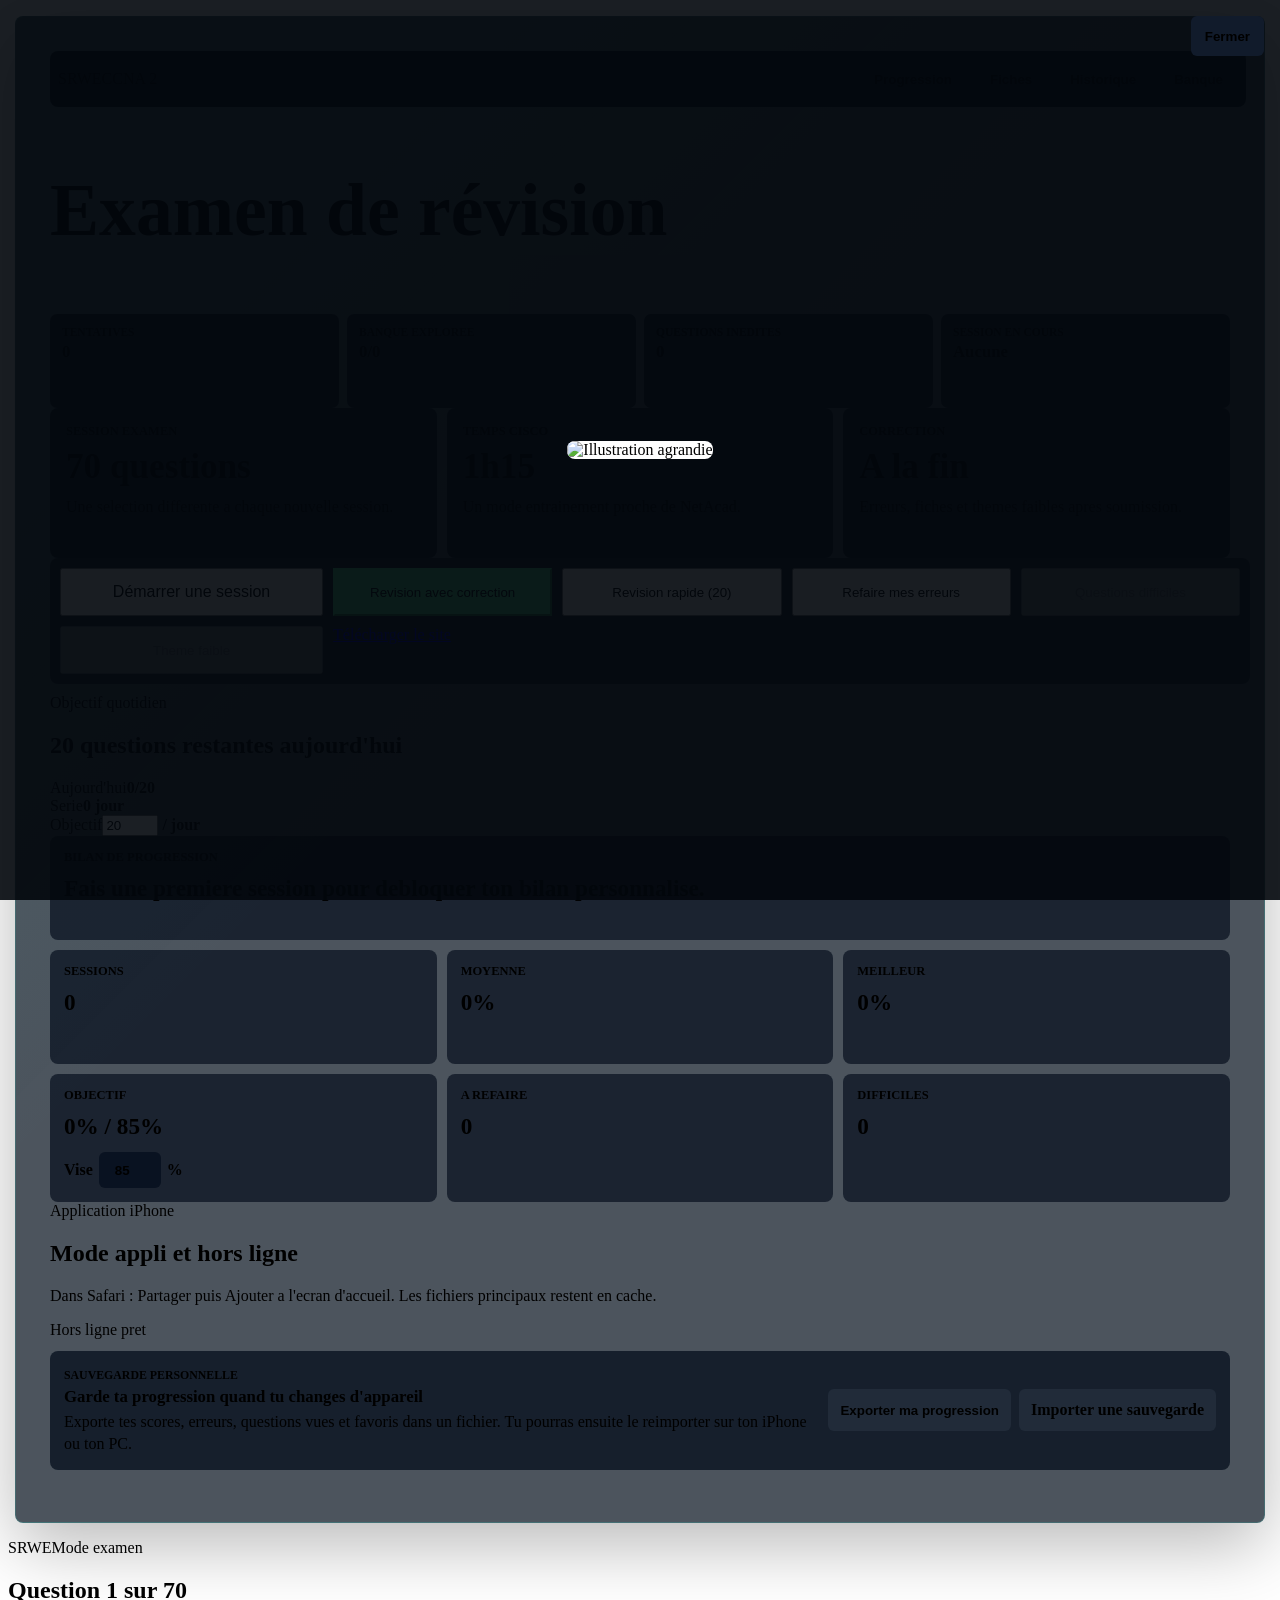
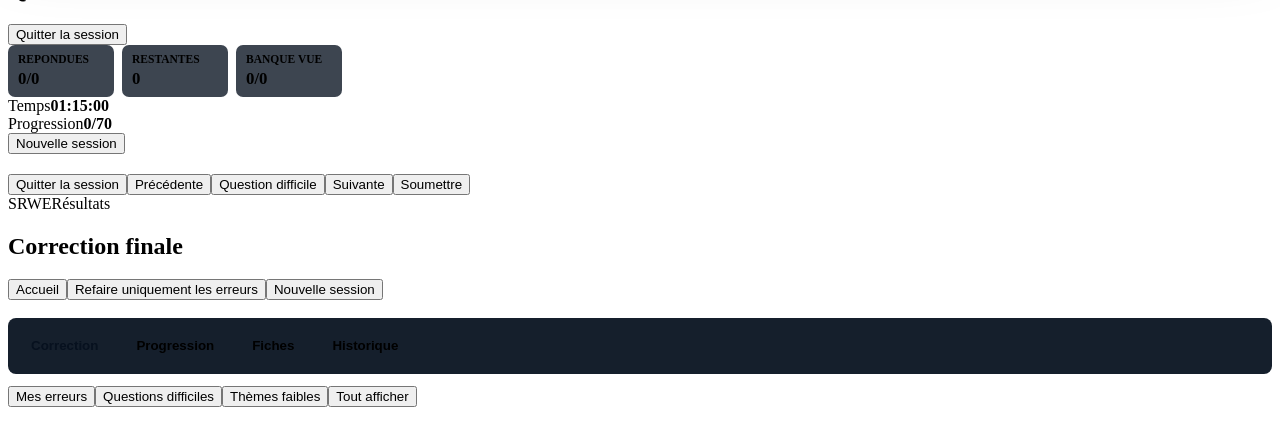
==== commit d78e760c: "Load correction size selector v42" ====
--- a/index.html
+++ b/index.html
@@ -1 +1 @@
-<!doctype html><html lang="fr"><head><meta charset="utf-8"><meta name="viewport" content="width=device-width, initial-scale=1"><meta name="theme-color" content="#07111f"><meta name="apple-mobile-web-app-capable" content="yes"><meta name="apple-mobile-web-app-title" content="CCNA SRWE"><meta name="apple-mobile-web-app-status-bar-style" content="black-translucent"><title>CCNA 2 SRWE - Examen de r&eacute;vision</title><link rel="manifest" href="site.webmanifest"><link rel="apple-touch-icon" href="icon.svg"><link rel="icon" href="icon.svg" type="image/svg+xml"><link rel="stylesheet" href="styles.css?v=34"><link rel="stylesheet" href="enhance.css?v=34"><link rel="stylesheet" href="ux-polish.css?v=34"><link rel="stylesheet" href="mobile-history.css?v=34"><link rel="stylesheet" href="mobile-fix.css?v=34"><link rel="stylesheet" href="revision-pro.css?v=34"><link rel="stylesheet" href="training-mode.css?v=41"><link rel="stylesheet" href="top-nav.css?v=34"><link rel="stylesheet" href="theme-selector.css?v=34"><link rel="stylesheet" href="home-compact.css?v=34"><link rel="stylesheet" href="progress-dashboard.css?v=34"><link rel="stylesheet" href="exam-tracking.css?v=34"><link rel="stylesheet" href="question-frequency.css?v=34"><link rel="stylesheet" href="old-errors-history.css?v=34"><link rel="stylesheet" href="study-tools.css?v=34"><link rel="stylesheet" href="mastery-tracking.css?v=38"></head><body><main class="app"><section id="startScreen" class="start-screen hidden"><div class="brand-row"><span class="brand-mark">SRWE</span><span>CCNA 2</span></div><h1>Examen de r&eacute;vision</h1><p id="bankSummary" class="muted"></p><div class="start-actions"><button id="startBtn" class="primary-action">D&eacute;marrer une session</button><button id="redoErrorsStartBtn" class="secondary-action">Refaire mes erreurs</button><button id="difficultStartBtn" class="secondary-action">Questions difficiles</button><button id="weakThemeStartBtn" class="secondary-action">Th&egrave;me faible</button><a class="download-action" href="ccna2-srwe-revisions-site.zip" download>T&eacute;l&eacute;charger le site</a></div><div id="learningDashboard" class="learning-dashboard"></div><div id="startHistory" class="history-panel"></div></section><section id="examShell" class="exam-shell hidden"><header class="topbar"><div><div class="brand-row compact"><span class="brand-mark">SRWE</span><span>Mode examen</span></div><h1 id="sessionTitle">Question 1 sur 70</h1><p id="sessionMode" class="mode-line"></p></div><div class="exam-stats" aria-label="Statistiques de session"><div class="stat"><span>Temps</span><strong id="timer">01:15:00</strong></div><div class="stat"><span>Progression</span><strong id="progressText">0/70</strong></div><button id="resetBtn" class="ghost-button">Nouvelle session</button></div></header><div class="progress-track" aria-hidden="true"><div id="progressFill" class="progress-fill"></div></div><div class="layout"><aside class="question-map" aria-label="Navigation des questions"><div id="questionGrid" class="question-grid"></div></aside><article class="question-panel"><div id="questionMeta" class="question-meta"></div><h2 id="questionText" class="question-text"></h2><div id="imageWrap" class="image-wrap"></div><div id="answerArea" class="answer-area"></div></article></div><footer class="bottombar"><button id="prevBtn" class="secondary-action">Pr&eacute;c&eacute;dente</button><button id="difficultBtn" class="flag-button" aria-pressed="false">Question difficile</button><button id="nextBtn" class="secondary-action">Suivante</button><button id="submitBtn" class="primary-action">Soumettre</button></footer></section><section id="resultScreen" class="result-screen hidden"><header class="result-header"><div><div class="brand-row compact"><span class="brand-mark">SRWE</span><span>R&eacute;sultats</span></div><h1>Correction finale</h1></div><div class="result-actions"><button id="redoWrongBtn" class="secondary-action">Refaire uniquement les erreurs</button><button id="newFromResultsBtn" class="primary-action">Nouvelle session</button></div></header><div id="scoreBoard" class="score-board"></div><div id="globalStats" class="theme-stats"></div><div id="themeStats" class="theme-stats"></div><div id="historyPanel" class="history-panel"></div><div class="result-tabs" role="tablist" aria-label="Filtres de correction"><button class="tab-button active" data-filter="wrong">Mes erreurs</button><button class="tab-button" data-filter="difficult">Questions difficiles</button><button class="tab-button" data-filter="themeWeak">Th&egrave;mes faibles</button><button class="tab-button" data-filter="all">Tout afficher</button></div><div id="resultsList" class="results-list"></div></section></main><div id="imageModal" class="image-modal hidden" role="dialog" aria-modal="true" aria-label="Agrandissement de l'illustration"><button id="imageModalClose" class="modal-close">Fermer</button><img id="imageModalImg" alt="Illustration agrandie"></div><script src="questions.js?v=34"></script><script src="app.js?v=34"></script><script src="enhance.js?v=34"></script><script src="launch-fix.js?v=34"></script><script src="home-button.js?v=40"></script><script src="ux-polish.js?v=34"></script><script src="revision-pro.js?v=34"></script><script src="training-mode.js?v=41"></script><script src="top-nav.js?v=34"></script><script src="theme-selector.js?v=34"></script><script src="home-compact.js?v=34"></script><script src="progress-dashboard.js?v=34"></script><script src="coverage-repair.js?v=40"></script><script src="mastery-tracking.js?v=40"></script><script src="exam-tracking.js?v=40"></script><script src="question-frequency.js?v=40"></script><script src="old-errors-history.js?v=34"></script><script src="study-tools.js?v=40"></script><script src="force-home.js?v=34"></script></body></html>+<!doctype html><html lang="fr"><head><meta charset="utf-8"><meta name="viewport" content="width=device-width, initial-scale=1"><meta name="theme-color" content="#07111f"><meta name="apple-mobile-web-app-capable" content="yes"><meta name="apple-mobile-web-app-title" content="CCNA SRWE"><meta name="apple-mobile-web-app-status-bar-style" content="black-translucent"><title>CCNA 2 SRWE - Examen de r&eacute;vision</title><link rel="manifest" href="site.webmanifest"><link rel="apple-touch-icon" href="icon.svg"><link rel="icon" href="icon.svg" type="image/svg+xml"><link rel="stylesheet" href="styles.css?v=34"><link rel="stylesheet" href="enhance.css?v=34"><link rel="stylesheet" href="ux-polish.css?v=34"><link rel="stylesheet" href="mobile-history.css?v=34"><link rel="stylesheet" href="mobile-fix.css?v=34"><link rel="stylesheet" href="revision-pro.css?v=34"><link rel="stylesheet" href="training-mode.css?v=42"><link rel="stylesheet" href="top-nav.css?v=34"><link rel="stylesheet" href="theme-selector.css?v=34"><link rel="stylesheet" href="home-compact.css?v=34"><link rel="stylesheet" href="progress-dashboard.css?v=34"><link rel="stylesheet" href="exam-tracking.css?v=34"><link rel="stylesheet" href="question-frequency.css?v=34"><link rel="stylesheet" href="old-errors-history.css?v=34"><link rel="stylesheet" href="study-tools.css?v=34"><link rel="stylesheet" href="mastery-tracking.css?v=38"></head><body><main class="app"><section id="startScreen" class="start-screen hidden"><div class="brand-row"><span class="brand-mark">SRWE</span><span>CCNA 2</span></div><h1>Examen de r&eacute;vision</h1><p id="bankSummary" class="muted"></p><div class="start-actions"><button id="startBtn" class="primary-action">D&eacute;marrer une session</button><button id="redoErrorsStartBtn" class="secondary-action">Refaire mes erreurs</button><button id="difficultStartBtn" class="secondary-action">Questions difficiles</button><button id="weakThemeStartBtn" class="secondary-action">Th&egrave;me faible</button><a class="download-action" href="ccna2-srwe-revisions-site.zip" download>T&eacute;l&eacute;charger le site</a></div><div id="learningDashboard" class="learning-dashboard"></div><div id="startHistory" class="history-panel"></div></section><section id="examShell" class="exam-shell hidden"><header class="topbar"><div><div class="brand-row compact"><span class="brand-mark">SRWE</span><span>Mode examen</span></div><h1 id="sessionTitle">Question 1 sur 70</h1><p id="sessionMode" class="mode-line"></p></div><div class="exam-stats" aria-label="Statistiques de session"><div class="stat"><span>Temps</span><strong id="timer">01:15:00</strong></div><div class="stat"><span>Progression</span><strong id="progressText">0/70</strong></div><button id="resetBtn" class="ghost-button">Nouvelle session</button></div></header><div class="progress-track" aria-hidden="true"><div id="progressFill" class="progress-fill"></div></div><div class="layout"><aside class="question-map" aria-label="Navigation des questions"><div id="questionGrid" class="question-grid"></div></aside><article class="question-panel"><div id="questionMeta" class="question-meta"></div><h2 id="questionText" class="question-text"></h2><div id="imageWrap" class="image-wrap"></div><div id="answerArea" class="answer-area"></div></article></div><footer class="bottombar"><button id="prevBtn" class="secondary-action">Pr&eacute;c&eacute;dente</button><button id="difficultBtn" class="flag-button" aria-pressed="false">Question difficile</button><button id="nextBtn" class="secondary-action">Suivante</button><button id="submitBtn" class="primary-action">Soumettre</button></footer></section><section id="resultScreen" class="result-screen hidden"><header class="result-header"><div><div class="brand-row compact"><span class="brand-mark">SRWE</span><span>R&eacute;sultats</span></div><h1>Correction finale</h1></div><div class="result-actions"><button id="redoWrongBtn" class="secondary-action">Refaire uniquement les erreurs</button><button id="newFromResultsBtn" class="primary-action">Nouvelle session</button></div></header><div id="scoreBoard" class="score-board"></div><div id="globalStats" class="theme-stats"></div><div id="themeStats" class="theme-stats"></div><div id="historyPanel" class="history-panel"></div><div class="result-tabs" role="tablist" aria-label="Filtres de correction"><button class="tab-button active" data-filter="wrong">Mes erreurs</button><button class="tab-button" data-filter="difficult">Questions difficiles</button><button class="tab-button" data-filter="themeWeak">Th&egrave;mes faibles</button><button class="tab-button" data-filter="all">Tout afficher</button></div><div id="resultsList" class="results-list"></div></section></main><div id="imageModal" class="image-modal hidden" role="dialog" aria-modal="true" aria-label="Agrandissement de l'illustration"><button id="imageModalClose" class="modal-close">Fermer</button><img id="imageModalImg" alt="Illustration agrandie"></div><script src="questions.js?v=34"></script><script src="app.js?v=34"></script><script src="enhance.js?v=34"></script><script src="launch-fix.js?v=34"></script><script src="home-button.js?v=40"></script><script src="ux-polish.js?v=34"></script><script src="revision-pro.js?v=34"></script><script src="training-mode.js?v=42"></script><script src="top-nav.js?v=34"></script><script src="theme-selector.js?v=34"></script><script src="home-compact.js?v=42"></script><script src="progress-dashboard.js?v=34"></script><script src="coverage-repair.js?v=40"></script><script src="mastery-tracking.js?v=40"></script><script src="exam-tracking.js?v=40"></script><script src="question-frequency.js?v=40"></script><script src="old-errors-history.js?v=34"></script><script src="study-tools.js?v=40"></script><script src="force-home.js?v=34"></script></body></html>
--- a/training-mode.css
+++ b/training-mode.css
@@ -9,6 +9,30 @@
   color: #061016;
   border-color: #57d68d;
   background: #57d68d;
+}
+
+.correction-size-field {
+  display: grid;
+  grid-template-columns: 1fr auto;
+  align-items: center;
+  gap: 10px;
+  min-height: 48px;
+  padding: 0 12px;
+  border: 1px solid var(--line);
+  border-radius: 6px;
+  color: var(--muted);
+  background: rgba(147, 165, 189, 0.09);
+  font-weight: 900;
+}
+
+.correction-size-field select {
+  min-width: 78px;
+  height: 34px;
+  border: 1px solid var(--line);
+  border-radius: 6px;
+  color: var(--text);
+  background: #101927;
+  font-weight: 900;
 }
 
 .training-feedback {
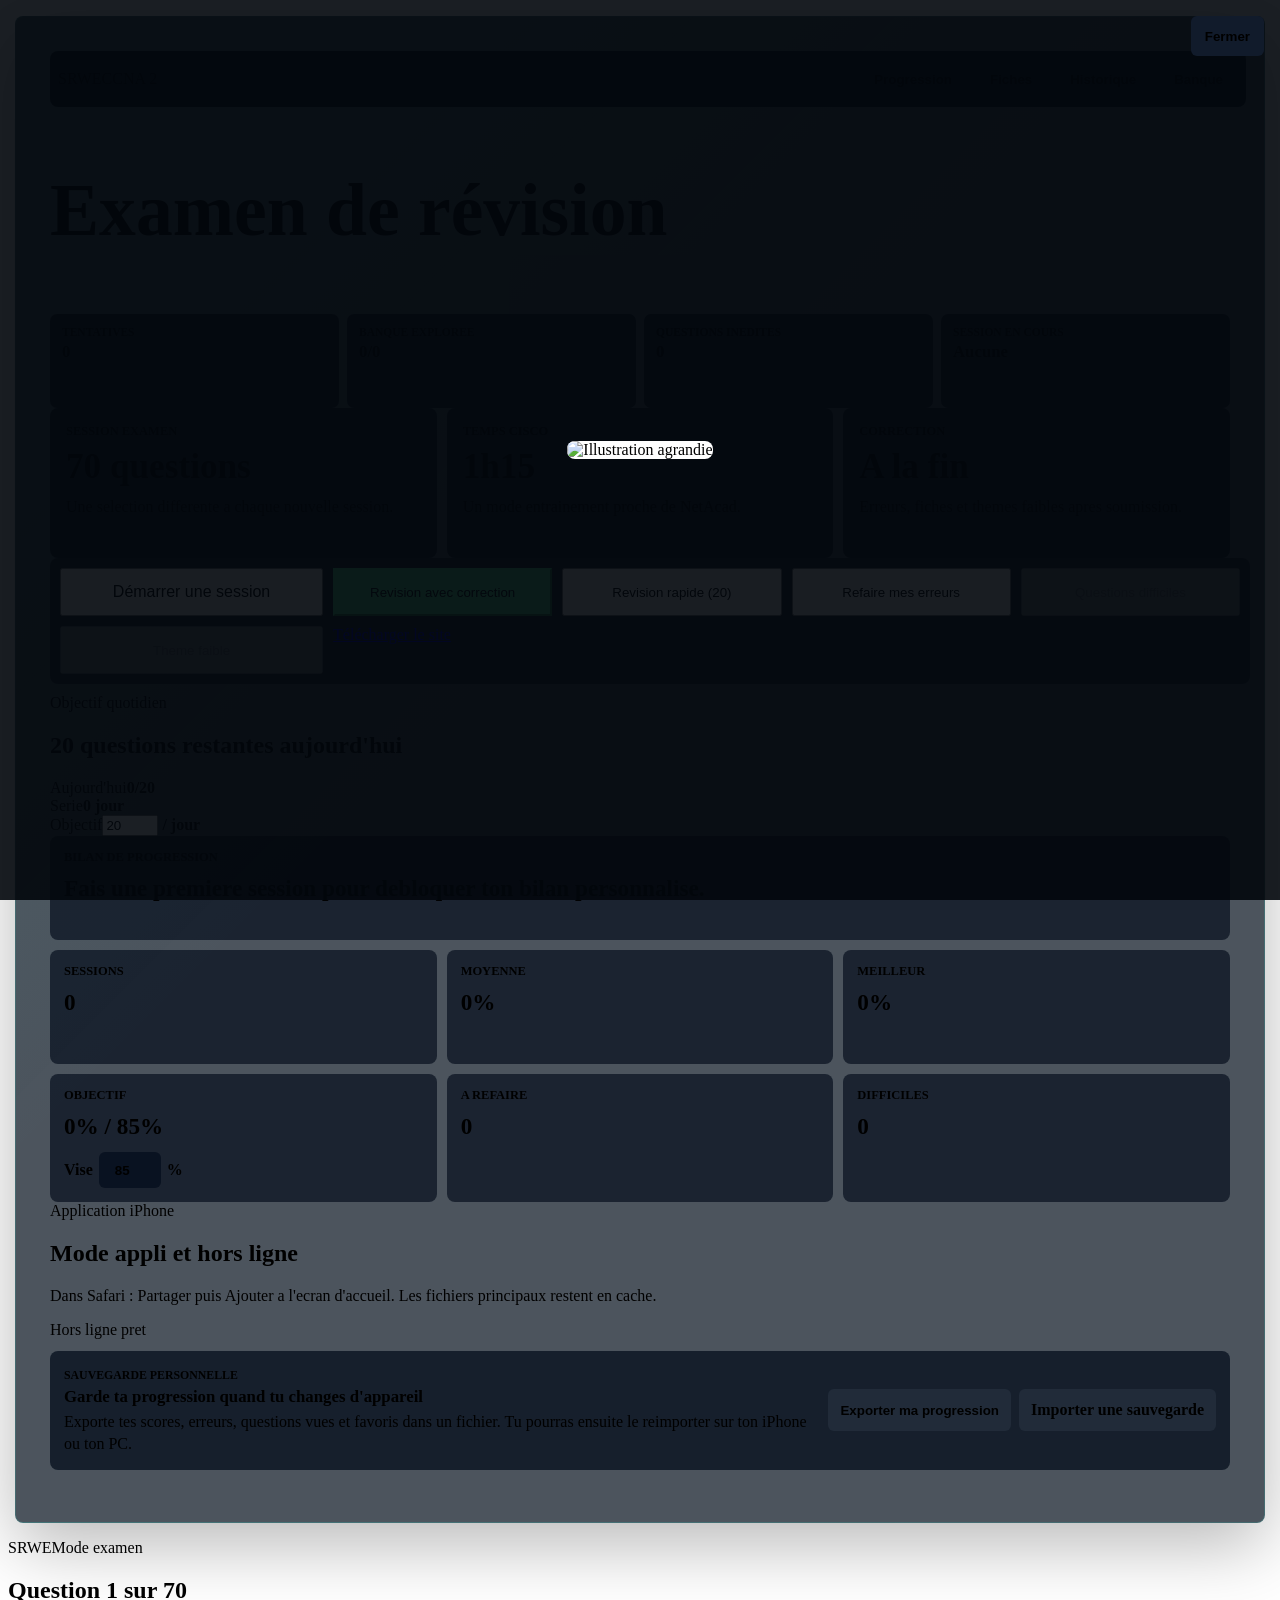
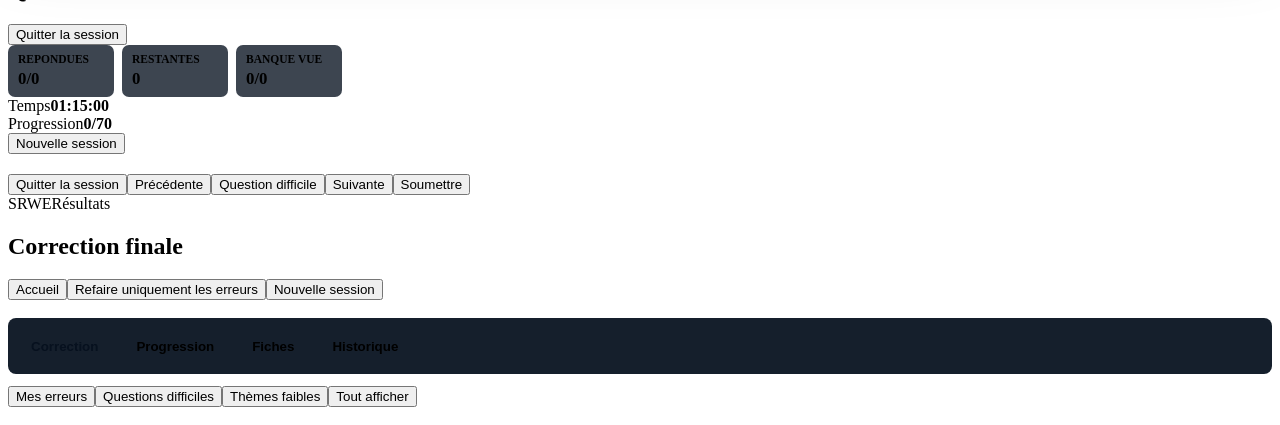
==== commit 6d1835db: "Load corrected bank migration v44" ====
--- a/index.html
+++ b/index.html
@@ -1 +1 @@
-<!doctype html><html lang="fr"><head><meta charset="utf-8"><meta name="viewport" content="width=device-width, initial-scale=1"><meta name="theme-color" content="#07111f"><meta name="apple-mobile-web-app-capable" content="yes"><meta name="apple-mobile-web-app-title" content="CCNA SRWE"><meta name="apple-mobile-web-app-status-bar-style" content="black-translucent"><title>CCNA 2 SRWE - Examen de r&eacute;vision</title><link rel="manifest" href="site.webmanifest"><link rel="apple-touch-icon" href="icon.svg"><link rel="icon" href="icon.svg" type="image/svg+xml"><link rel="stylesheet" href="styles.css?v=34"><link rel="stylesheet" href="enhance.css?v=34"><link rel="stylesheet" href="ux-polish.css?v=34"><link rel="stylesheet" href="mobile-history.css?v=34"><link rel="stylesheet" href="mobile-fix.css?v=34"><link rel="stylesheet" href="revision-pro.css?v=34"><link rel="stylesheet" href="training-mode.css?v=42"><link rel="stylesheet" href="top-nav.css?v=34"><link rel="stylesheet" href="theme-selector.css?v=34"><link rel="stylesheet" href="home-compact.css?v=34"><link rel="stylesheet" href="progress-dashboard.css?v=34"><link rel="stylesheet" href="exam-tracking.css?v=34"><link rel="stylesheet" href="question-frequency.css?v=34"><link rel="stylesheet" href="old-errors-history.css?v=34"><link rel="stylesheet" href="study-tools.css?v=34"><link rel="stylesheet" href="mastery-tracking.css?v=38"></head><body><main class="app"><section id="startScreen" class="start-screen hidden"><div class="brand-row"><span class="brand-mark">SRWE</span><span>CCNA 2</span></div><h1>Examen de r&eacute;vision</h1><p id="bankSummary" class="muted"></p><div class="start-actions"><button id="startBtn" class="primary-action">D&eacute;marrer une session</button><button id="redoErrorsStartBtn" class="secondary-action">Refaire mes erreurs</button><button id="difficultStartBtn" class="secondary-action">Questions difficiles</button><button id="weakThemeStartBtn" class="secondary-action">Th&egrave;me faible</button><a class="download-action" href="ccna2-srwe-revisions-site.zip" download>T&eacute;l&eacute;charger le site</a></div><div id="learningDashboard" class="learning-dashboard"></div><div id="startHistory" class="history-panel"></div></section><section id="examShell" class="exam-shell hidden"><header class="topbar"><div><div class="brand-row compact"><span class="brand-mark">SRWE</span><span>Mode examen</span></div><h1 id="sessionTitle">Question 1 sur 70</h1><p id="sessionMode" class="mode-line"></p></div><div class="exam-stats" aria-label="Statistiques de session"><div class="stat"><span>Temps</span><strong id="timer">01:15:00</strong></div><div class="stat"><span>Progression</span><strong id="progressText">0/70</strong></div><button id="resetBtn" class="ghost-button">Nouvelle session</button></div></header><div class="progress-track" aria-hidden="true"><div id="progressFill" class="progress-fill"></div></div><div class="layout"><aside class="question-map" aria-label="Navigation des questions"><div id="questionGrid" class="question-grid"></div></aside><article class="question-panel"><div id="questionMeta" class="question-meta"></div><h2 id="questionText" class="question-text"></h2><div id="imageWrap" class="image-wrap"></div><div id="answerArea" class="answer-area"></div></article></div><footer class="bottombar"><button id="prevBtn" class="secondary-action">Pr&eacute;c&eacute;dente</button><button id="difficultBtn" class="flag-button" aria-pressed="false">Question difficile</button><button id="nextBtn" class="secondary-action">Suivante</button><button id="submitBtn" class="primary-action">Soumettre</button></footer></section><section id="resultScreen" class="result-screen hidden"><header class="result-header"><div><div class="brand-row compact"><span class="brand-mark">SRWE</span><span>R&eacute;sultats</span></div><h1>Correction finale</h1></div><div class="result-actions"><button id="redoWrongBtn" class="secondary-action">Refaire uniquement les erreurs</button><button id="newFromResultsBtn" class="primary-action">Nouvelle session</button></div></header><div id="scoreBoard" class="score-board"></div><div id="globalStats" class="theme-stats"></div><div id="themeStats" class="theme-stats"></div><div id="historyPanel" class="history-panel"></div><div class="result-tabs" role="tablist" aria-label="Filtres de correction"><button class="tab-button active" data-filter="wrong">Mes erreurs</button><button class="tab-button" data-filter="difficult">Questions difficiles</button><button class="tab-button" data-filter="themeWeak">Th&egrave;mes faibles</button><button class="tab-button" data-filter="all">Tout afficher</button></div><div id="resultsList" class="results-list"></div></section></main><div id="imageModal" class="image-modal hidden" role="dialog" aria-modal="true" aria-label="Agrandissement de l'illustration"><button id="imageModalClose" class="modal-close">Fermer</button><img id="imageModalImg" alt="Illustration agrandie"></div><script src="questions.js?v=34"></script><script src="app.js?v=34"></script><script src="enhance.js?v=34"></script><script src="launch-fix.js?v=34"></script><script src="home-button.js?v=40"></script><script src="ux-polish.js?v=34"></script><script src="revision-pro.js?v=34"></script><script src="training-mode.js?v=42"></script><script src="top-nav.js?v=34"></script><script src="theme-selector.js?v=34"></script><script src="home-compact.js?v=42"></script><script src="progress-dashboard.js?v=34"></script><script src="coverage-repair.js?v=40"></script><script src="mastery-tracking.js?v=40"></script><script src="exam-tracking.js?v=40"></script><script src="question-frequency.js?v=40"></script><script src="old-errors-history.js?v=34"></script><script src="study-tools.js?v=40"></script><script src="force-home.js?v=34"></script></body></html>+<!doctype html><html lang="fr"><head><meta charset="utf-8"><meta name="viewport" content="width=device-width, initial-scale=1"><meta name="theme-color" content="#07111f"><meta name="apple-mobile-web-app-capable" content="yes"><meta name="apple-mobile-web-app-title" content="CCNA SRWE"><meta name="apple-mobile-web-app-status-bar-style" content="black-translucent"><title>CCNA 2 SRWE - Examen de r&eacute;vision</title><link rel="manifest" href="site.webmanifest"><link rel="apple-touch-icon" href="icon.svg"><link rel="icon" href="icon.svg" type="image/svg+xml"><link rel="stylesheet" href="styles.css?v=34"><link rel="stylesheet" href="enhance.css?v=34"><link rel="stylesheet" href="ux-polish.css?v=34"><link rel="stylesheet" href="mobile-history.css?v=34"><link rel="stylesheet" href="mobile-fix.css?v=34"><link rel="stylesheet" href="revision-pro.css?v=34"><link rel="stylesheet" href="training-mode.css?v=42"><link rel="stylesheet" href="top-nav.css?v=34"><link rel="stylesheet" href="theme-selector.css?v=34"><link rel="stylesheet" href="home-compact.css?v=34"><link rel="stylesheet" href="progress-dashboard.css?v=34"><link rel="stylesheet" href="exam-tracking.css?v=34"><link rel="stylesheet" href="question-frequency.css?v=34"><link rel="stylesheet" href="old-errors-history.css?v=34"><link rel="stylesheet" href="study-tools.css?v=34"><link rel="stylesheet" href="mastery-tracking.css?v=38"></head><body><main class="app"><section id="startScreen" class="start-screen hidden"><div class="brand-row"><span class="brand-mark">SRWE</span><span>CCNA 2</span></div><h1>Examen de r&eacute;vision</h1><p id="bankSummary" class="muted"></p><div class="start-actions"><button id="startBtn" class="primary-action">D&eacute;marrer une session</button><button id="redoErrorsStartBtn" class="secondary-action">Refaire mes erreurs</button><button id="difficultStartBtn" class="secondary-action">Questions difficiles</button><button id="weakThemeStartBtn" class="secondary-action">Th&egrave;me faible</button><a class="download-action" href="ccna2-srwe-revisions-site.zip" download>T&eacute;l&eacute;charger le site</a></div><div id="learningDashboard" class="learning-dashboard"></div><div id="startHistory" class="history-panel"></div></section><section id="examShell" class="exam-shell hidden"><header class="topbar"><div><div class="brand-row compact"><span class="brand-mark">SRWE</span><span>Mode examen</span></div><h1 id="sessionTitle">Question 1 sur 70</h1><p id="sessionMode" class="mode-line"></p></div><div class="exam-stats" aria-label="Statistiques de session"><div class="stat"><span>Temps</span><strong id="timer">01:15:00</strong></div><div class="stat"><span>Progression</span><strong id="progressText">0/70</strong></div><button id="resetBtn" class="ghost-button">Nouvelle session</button></div></header><div class="progress-track" aria-hidden="true"><div id="progressFill" class="progress-fill"></div></div><div class="layout"><aside class="question-map" aria-label="Navigation des questions"><div id="questionGrid" class="question-grid"></div></aside><article class="question-panel"><div id="questionMeta" class="question-meta"></div><h2 id="questionText" class="question-text"></h2><div id="imageWrap" class="image-wrap"></div><div id="answerArea" class="answer-area"></div></article></div><footer class="bottombar"><button id="prevBtn" class="secondary-action">Pr&eacute;c&eacute;dente</button><button id="difficultBtn" class="flag-button" aria-pressed="false">Question difficile</button><button id="nextBtn" class="secondary-action">Suivante</button><button id="submitBtn" class="primary-action">Soumettre</button></footer></section><section id="resultScreen" class="result-screen hidden"><header class="result-header"><div><div class="brand-row compact"><span class="brand-mark">SRWE</span><span>R&eacute;sultats</span></div><h1>Correction finale</h1></div><div class="result-actions"><button id="redoWrongBtn" class="secondary-action">Refaire uniquement les erreurs</button><button id="newFromResultsBtn" class="primary-action">Nouvelle session</button></div></header><div id="scoreBoard" class="score-board"></div><div id="globalStats" class="theme-stats"></div><div id="themeStats" class="theme-stats"></div><div id="historyPanel" class="history-panel"></div><div class="result-tabs" role="tablist" aria-label="Filtres de correction"><button class="tab-button active" data-filter="wrong">Mes erreurs</button><button class="tab-button" data-filter="difficult">Questions difficiles</button><button class="tab-button" data-filter="themeWeak">Th&egrave;mes faibles</button><button class="tab-button" data-filter="all">Tout afficher</button></div><div id="resultsList" class="results-list"></div></section></main><div id="imageModal" class="image-modal hidden" role="dialog" aria-modal="true" aria-label="Agrandissement de l'illustration"><button id="imageModalClose" class="modal-close">Fermer</button><img id="imageModalImg" alt="Illustration agrandie"></div><script src="questions.js?v=34"></script><script src="bank-fixes.js?v=44"></script><script src="app.js?v=34"></script><script src="enhance.js?v=34"></script><script src="launch-fix.js?v=34"></script><script src="home-button.js?v=40"></script><script src="ux-polish.js?v=34"></script><script src="revision-pro.js?v=34"></script><script src="training-mode.js?v=42"></script><script src="top-nav.js?v=34"></script><script src="theme-selector.js?v=34"></script><script src="home-compact.js?v=42"></script><script src="progress-dashboard.js?v=34"></script><script src="coverage-repair.js?v=40"></script><script src="mastery-tracking.js?v=40"></script><script src="exam-tracking.js?v=40"></script><script src="question-frequency.js?v=40"></script><script src="old-errors-history.js?v=34"></script><script src="study-tools.js?v=40"></script><script src="force-home.js?v=34"></script></body></html>
